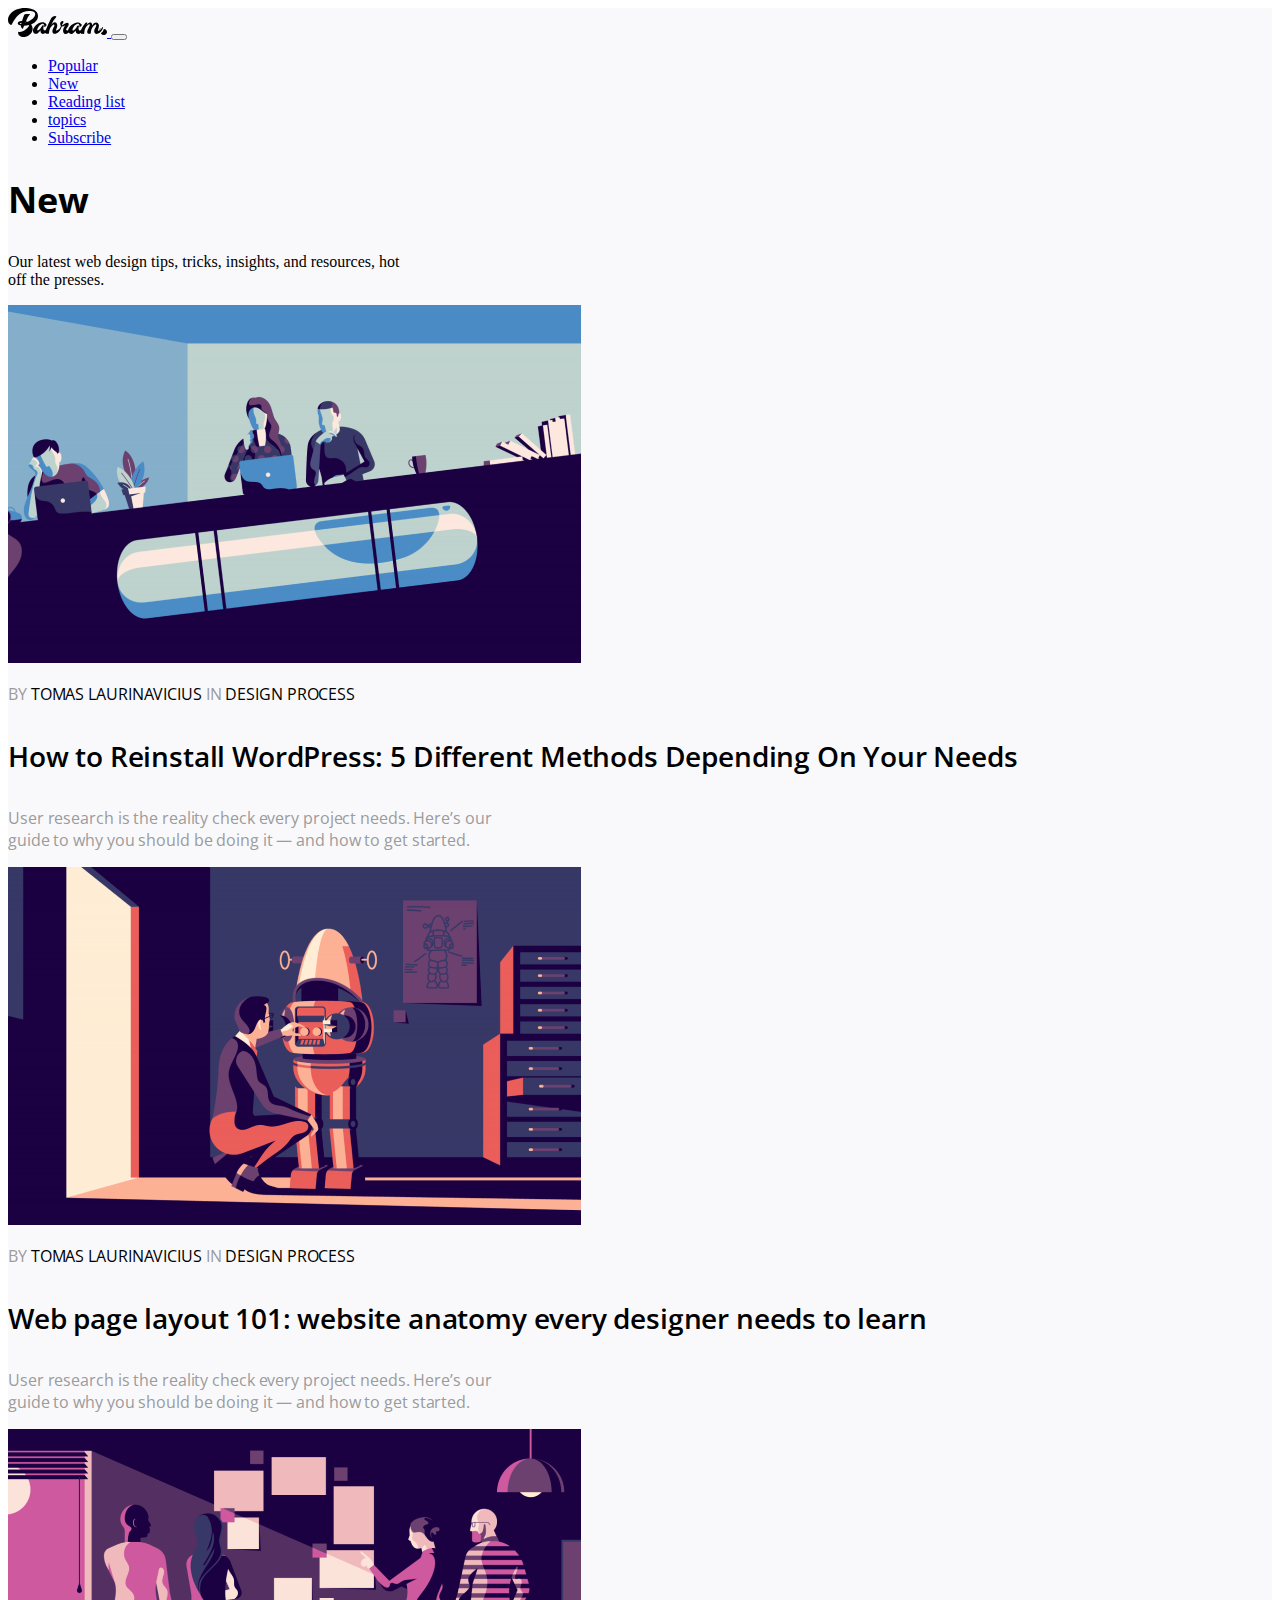
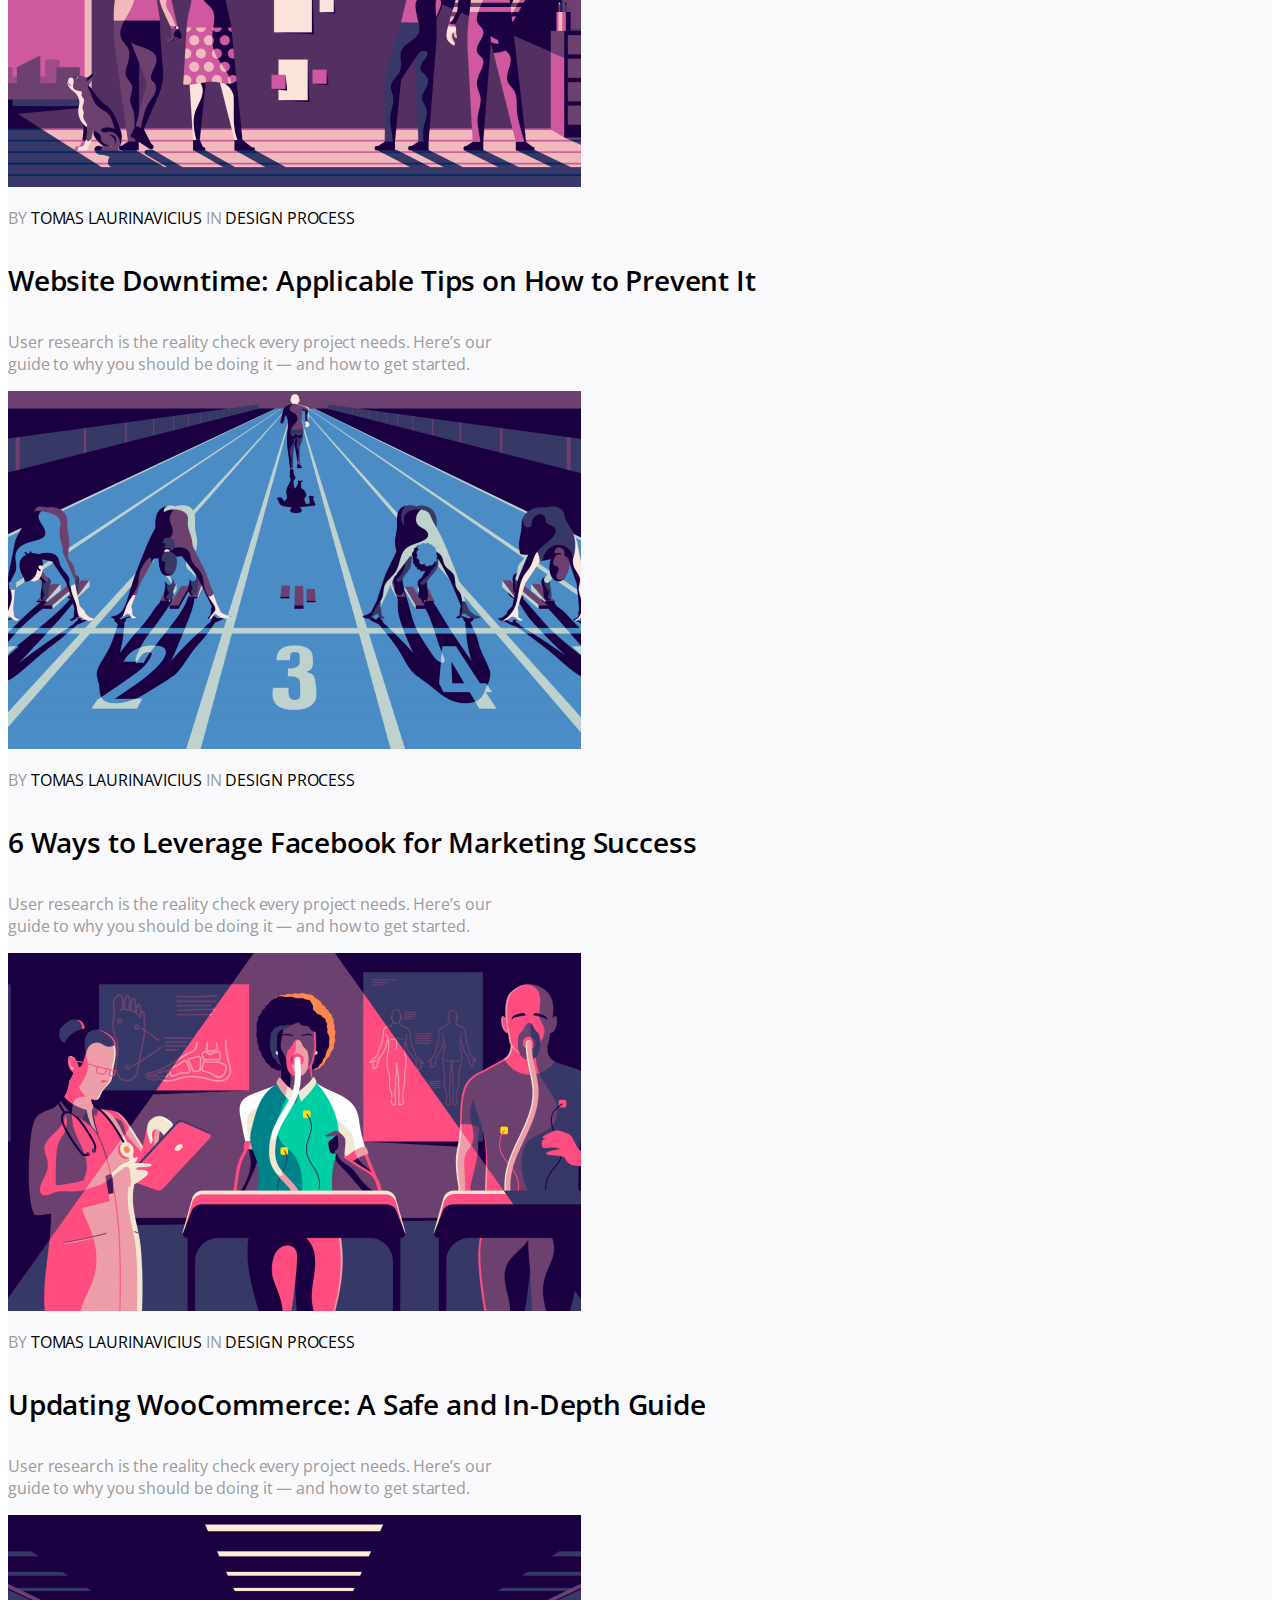
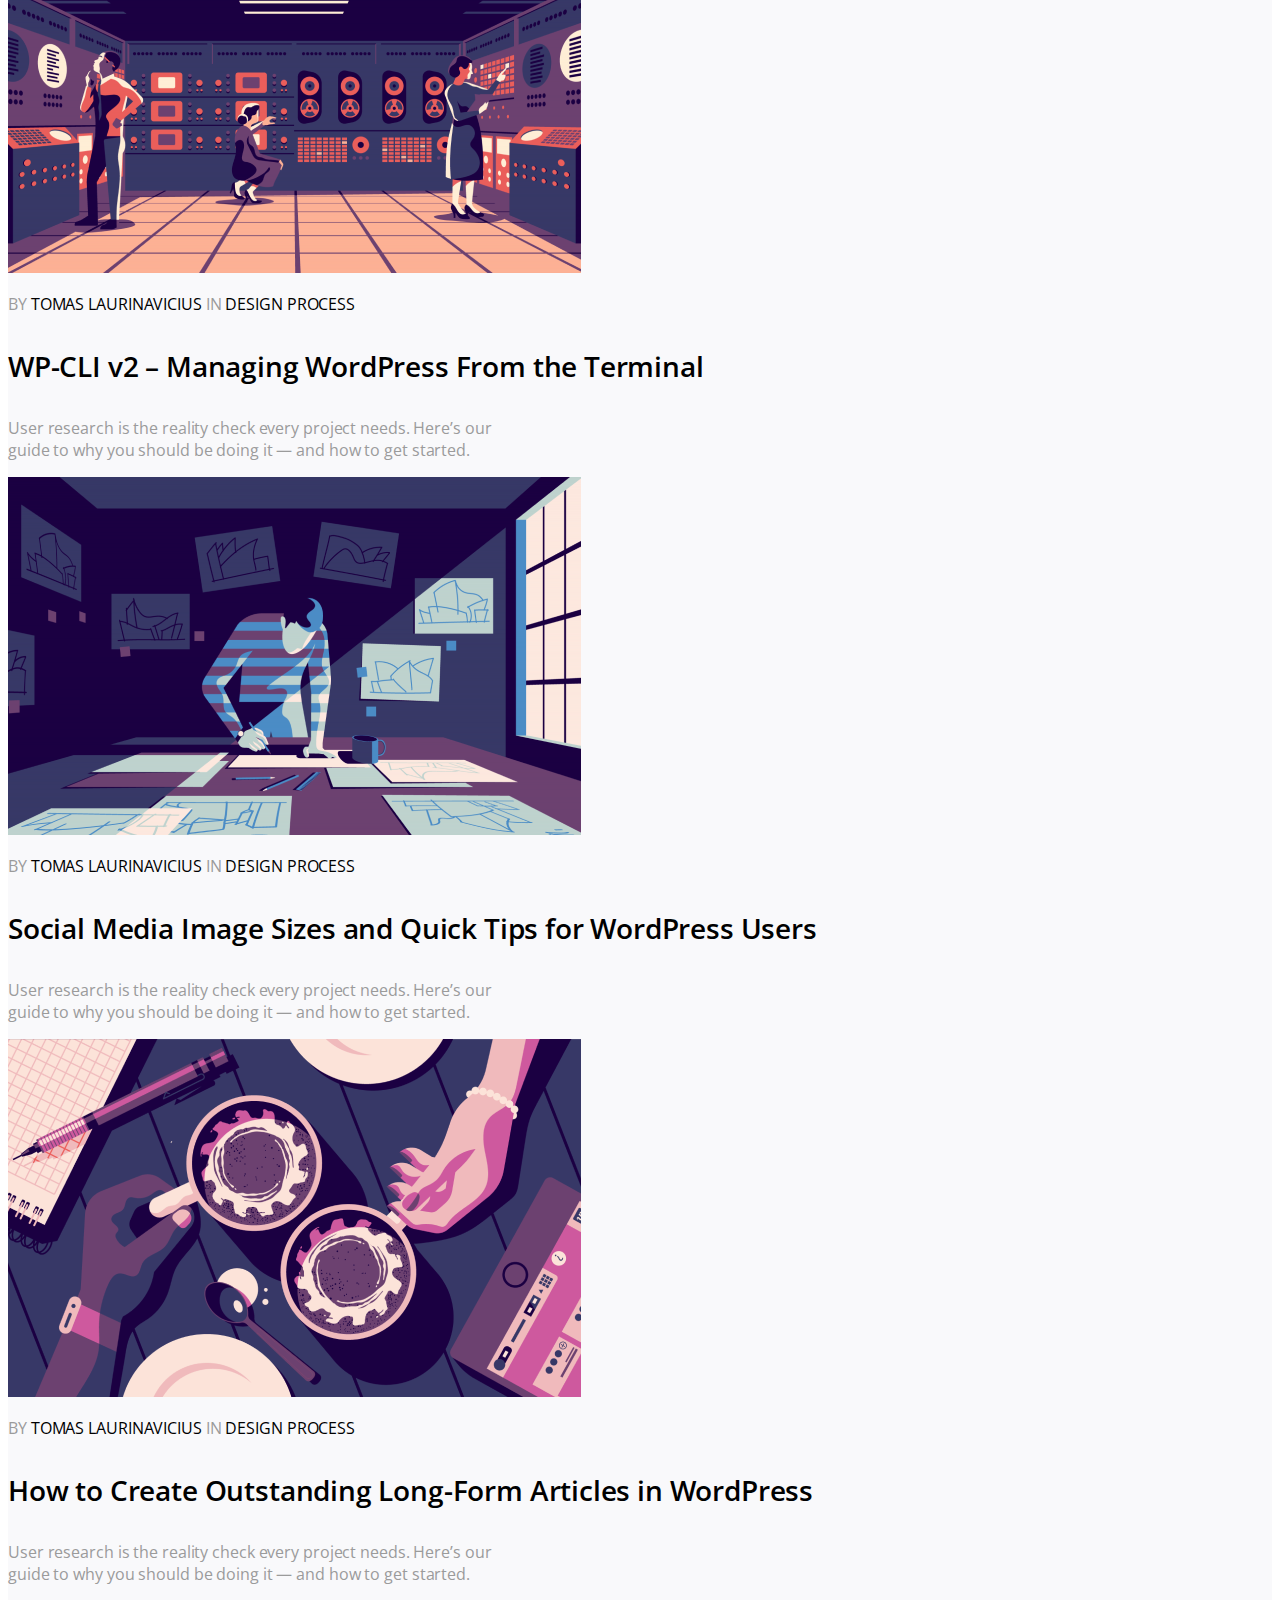
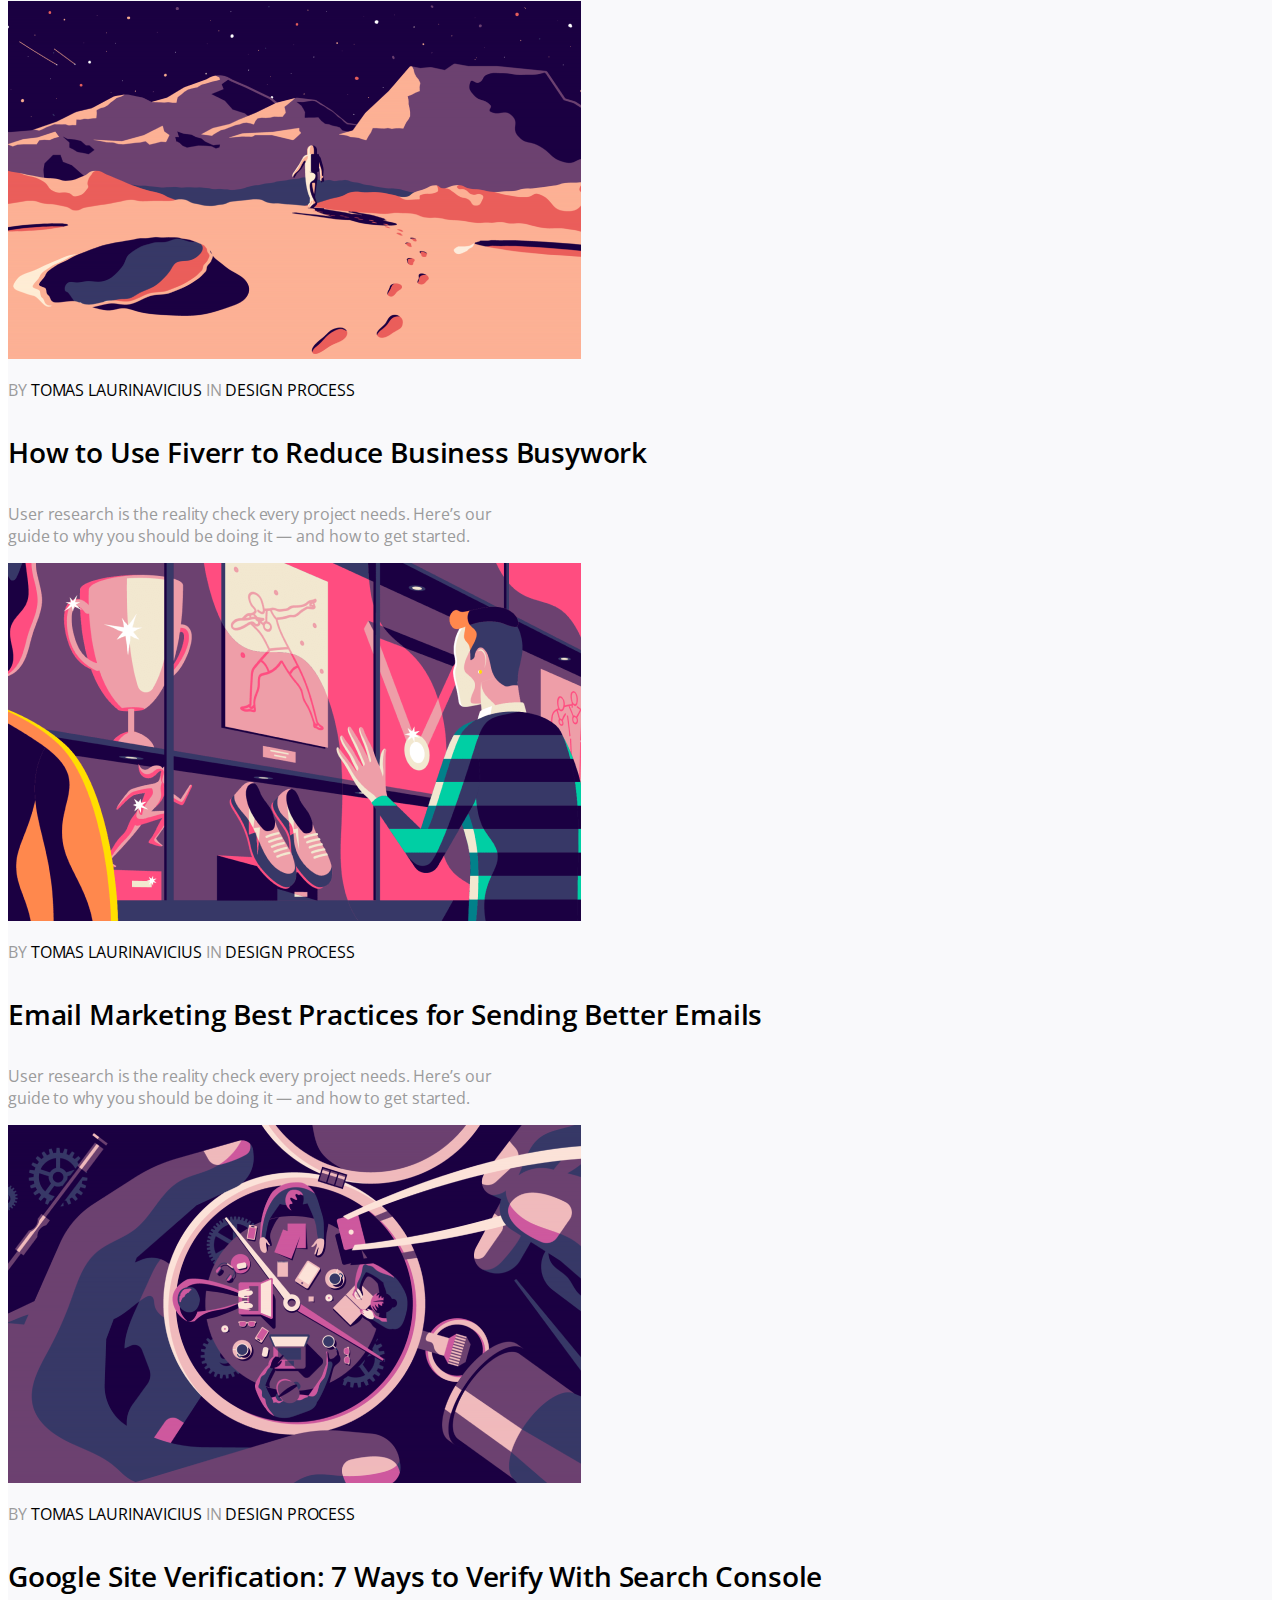
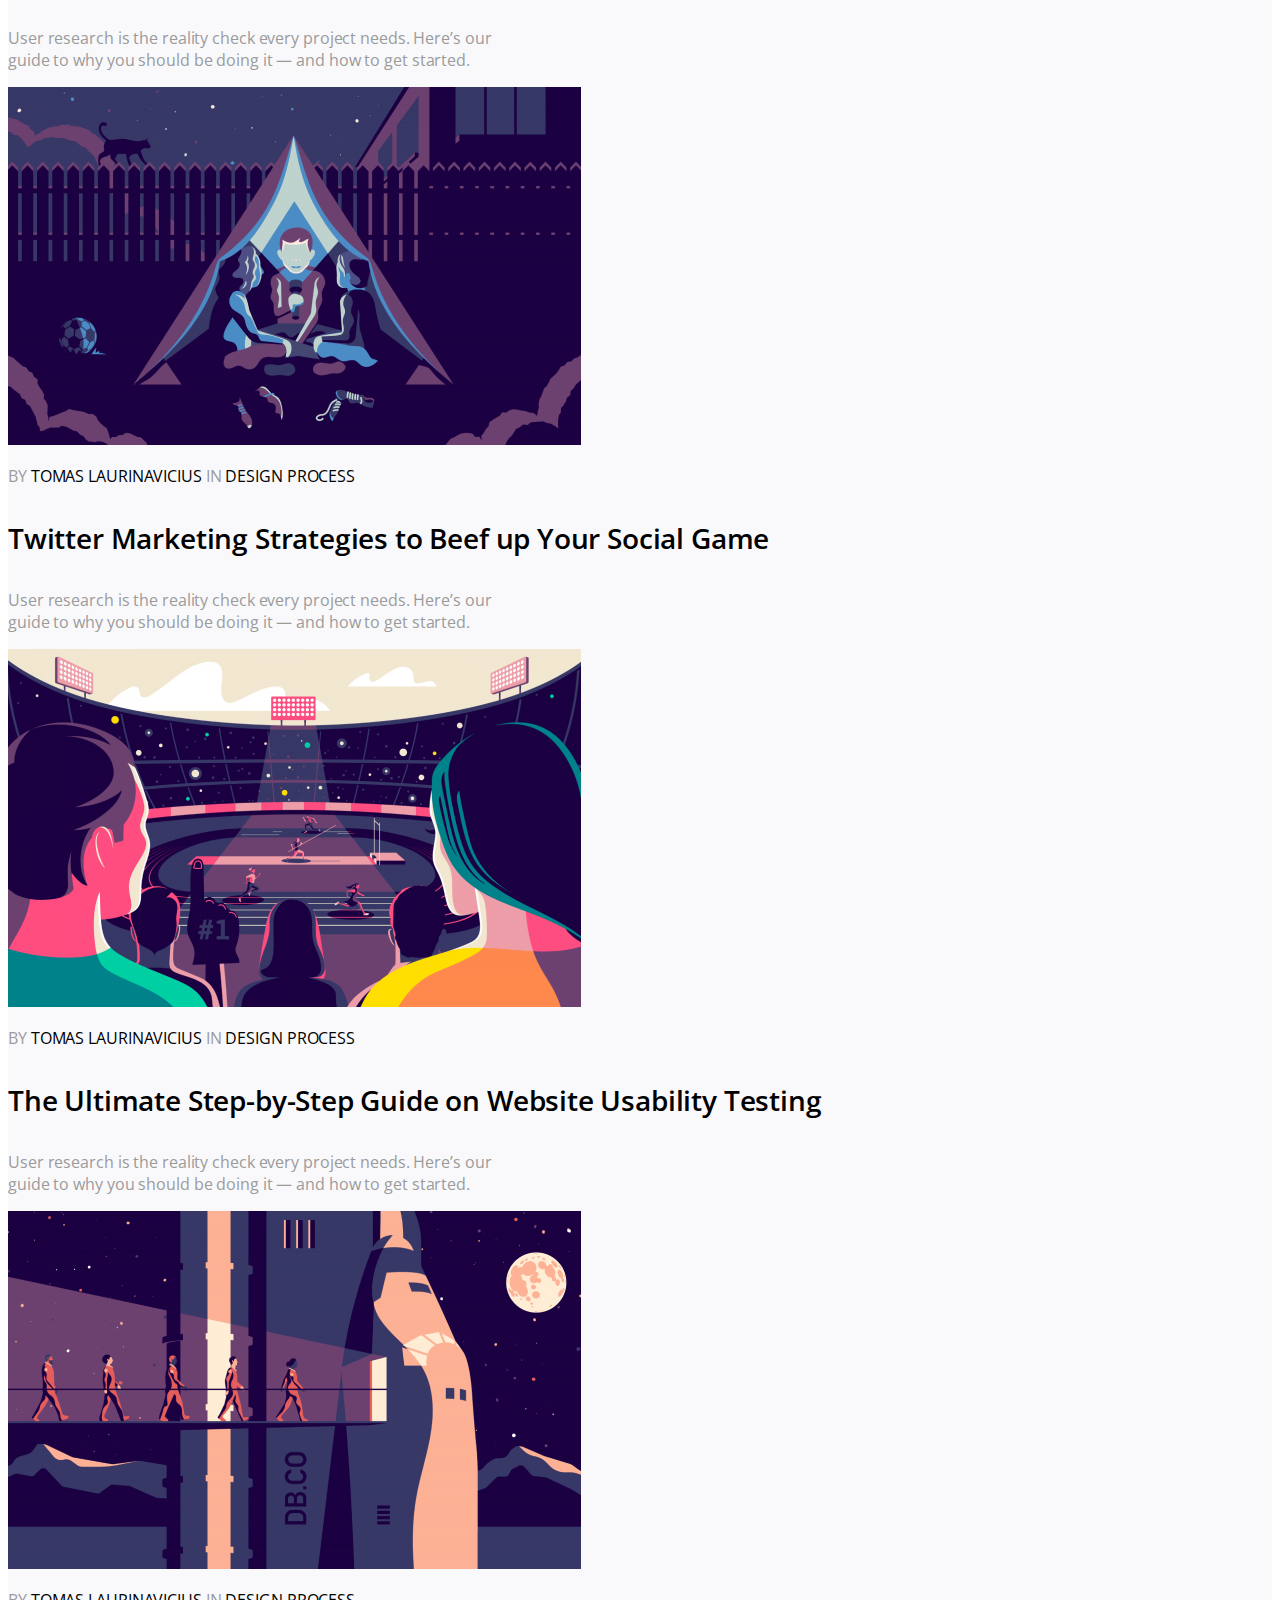
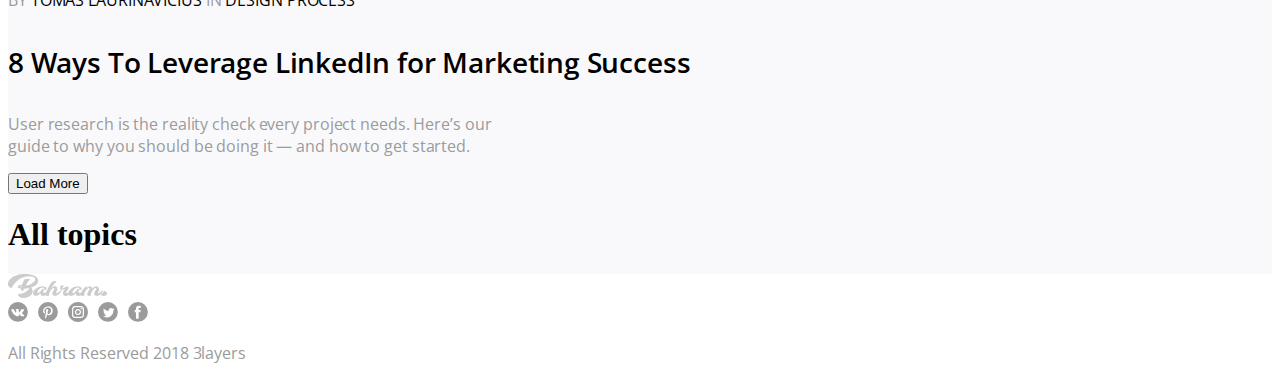
==== news.html @ 3875899f "finishing new.html" ====
<!DOCTYPE html>
<html lang="en">
<head>
    <meta charset='utf-8'>
    <meta http-equiv='X-UA-Compatible' content='IE=edge'>
    <title>Page Title</title>
    <meta name='viewport' content='width=device-width, initial-scale=1'>
    <link rel='stylesheet' type='text/css' media='screen' href='css/style.css'>
    <link href="https://cdn.jsdelivr.net/npm/bootstrap@5.3.2/dist/css/bootstrap.min.css" rel="stylesheet" integrity="sha384-T3c6CoIi6uLrA9TneNEoa7RxnatzjcDSCmG1MXxSR1GAsXEV/Dwwykc2MPK8M2HN" crossorigin="anonymous">
    <link rel="stylesheet" href="https://cdn.jsdelivr.net/npm/bootstrap-icons@1.11.1/font/bootstrap-icons.css"&gt;>
    <script src="https://cdn.jsdelivr.net/npm/@popperjs/core@2.11.8/dist/umd/popper.min.js" integrity="sha384-I7E8VVD/ismYTF4hNIPjVp/Zjvgyol6VFvRkX/vR+Vc4jQkC+hVqc2pM8ODewa9r" crossorigin="anonymous"></script>
    <script src="https://cdn.jsdelivr.net/npm/bootstrap@5.3.2/dist/js/bootstrap.min.js" integrity="sha384-BBtl+eGJRgqQAUMxJ7pMwbEyER4l1g+O15P+16Ep7Q9Q+zqX6gSbd85u4mG4QzX+" crossorigin="anonymous"></script>
    <script src='main.js'></script>
</head>
<body>
    <section class="container-md grisaceo">
        <nav class="navbar navbar-expand-lg navbar-light bg-light">
            <div>
                <a class="navbar-brand" href="index.html">
                    <img src="assets/icons/Group 13.svg" alt="" >
                </a>          
                <button class="navbar-toggler" type="button" data-bs-toggle="collapse" data-bs-target="#navbarSupportedContent" aria-controls="navbarSupportedContent" aria-expanded="false" aria-label="Toggle navigation">
                <span class="navbar-toggler-icon"></span>
                </button>
              </div>
              <div class="collapse navbar-collapse" id="navbarSupportedContent">
                <ul class="navbar-nav me-auto mb-2 mb-lg-0">
                  <li class="nav-item">
                    <a class="nav-link active" aria-current="page" href="#">Popular</a>
                  </li>
                  <li class="nav-item bg-danger rounded-3">
                    <a class="nav-link active" aria-current="page" href="news.html">New</a>
                  </li>
                  <li class="nav-item">
                    <a class="nav-link active" aria-current="page" href="#">Reading list</a>
                  </li>
                  <li class="nav-item">
                    <a class="nav-link active" aria-current="page" href="#">topics</a>
                  </li>
                  <li class="nav-item">
                    <a class="nav-link active" aria-current="page" href="#">Subscribe</a>
                  </li>
                </ul>
              </div>
            </div>
        </nav>
        <section class="row px-4 py-5">
            <h1 class="titulo"> New</h1>
            <p class="lead">Our latest web design tips, tricks, insights, and resources, hot <br>off the presses.</p>
        </section>

        <section class="row px-4 py-5">   

            <div class="col-sm-6">
              <img src="assets/img/designbetter_website_book_assets_illustrations_principlesofproductdesign_lateral-1920x1081.png" alt="">
              <p class="ghost">BY <span class="lead negro">TOMAS LAURINAVICIUS</span>   IN   <span class="lead negro">DESIGN PROCESS</span></p>
              <p class="semistandar negro">How to Reinstall WordPress: 5 Different Methods Depending On Your Needs</p>
              <p class="ghost">User research is the reality check every project needs. Here’s our <br>guide to why you should be doing it — and how to get started.</p>
            </div>
      
            <div class="col-sm-6">
              <img src="assets/img/designbetter_website_book_assets_illustrations_designthinking_test-1920x1081.png" alt="">
              <p class="ghost">BY <span class="lead negro">TOMAS LAURINAVICIUS</span>   IN   <span class="lead negro">DESIGN PROCESS</span></p>
              <p class="semistandar negro">Web page layout 101: website anatomy every designer needs to learn</p>
              <p class="ghost">User research is the reality check every project needs. Here’s our <br>guide to why you should be doing it — and how to get started.</p>
            </div>
          </section>

          <section class="row px-4 py-5">   

            <div class="col-sm-6">
              <img src="assets/img/designbetter_website_book_assets_illustrations_designleadershiphandbook_operationalisingdesign-1920x1080.png" alt="">
              <p class="ghost">BY <span class="lead negro">TOMAS LAURINAVICIUS</span>   IN   <span class="lead negro">DESIGN PROCESS</span></p>
              <p class="semistandar negro">Website Downtime: Applicable Tips on How to Prevent It</p>
              <p class="ghost">User research is the reality check every project needs. Here’s our <br>guide to why you should be doing it — and how to get started.</p>
            </div>
      
            <div class="col-sm-6">
              <img src="assets/img/designbetter_website_book_assets_illustrations_principlesofproductdesign_guessless-1920x1081.png " alt="">
              <p class="ghost">BY <span class="lead negro">TOMAS LAURINAVICIUS</span>   IN   <span class="lead negro">DESIGN PROCESS</span></p>
              <p class="semistandar negro">6 Ways to Leverage Facebook for Marketing Success</p>
              <p class="ghost">User research is the reality check every project needs. Here’s our <br>guide to why you should be doing it — and how to get started.</p>
            </div>
          </section>

          <section class="row px-4 py-5">   

            <div class="col-sm-6">
              <img src="assets/img/chap3_ent_sprint-1920x1080.png" alt="">
              <p class="ghost">BY <span class="lead negro">TOMAS LAURINAVICIUS</span>   IN   <span class="lead negro">DESIGN PROCESS</span></p>
              <p class="semistandar negro">Updating WooCommerce: A Safe and In-Depth Guide</p>
              <p class="ghost">User research is the reality check every project needs. Here’s our <br>guide to why you should be doing it — and how to get started.</p>
            </div>
      
            <div class="col-sm-6">
              <img src="assets/img/designbetter_website_book_assets_illustrations_designthinking_prototype-1920x1081.png" alt="">
              <p class="ghost">BY <span class="lead negro">TOMAS LAURINAVICIUS</span>   IN   <span class="lead negro">DESIGN PROCESS</span></p>
              <p class="semistandar negro">WP-CLI v2 – Managing WordPress From the Terminal</p>
              <p class="ghost">User research is the reality check every project needs. Here’s our <br>guide to why you should be doing it — and how to get started.</p>
            </div>
          </section>

          <section class="row px-4 py-5">   

            <div class="col-sm-6">
              <img src="assets/img/designbetter_website_book_assets_illustrations_principlesofproductdesign_pencilsbeforepixels-1920x1081.png" alt="">
              <p class="ghost">BY <span class="lead negro">TOMAS LAURINAVICIUS</span>   IN   <span class="lead negro">DESIGN PROCESS</span></p>
              <p class="semistandar negro">Social Media Image Sizes and Quick Tips for WordPress Users</p>
              <p class="ghost">User research is the reality check every project needs. Here’s our <br>guide to why you should be doing it — and how to get started.</p>
            </div>
      
            <div class="col-sm-6">
              <img src="assets/img/cafe.png" alt="">
              <p class="ghost">BY <span class="lead negro">TOMAS LAURINAVICIUS</span>   IN   <span class="lead negro">DESIGN PROCESS</span></p>
              <p class="semistandar negro">How to Create Outstanding Long-Form Articles in WordPress</p>
              <p class="ghost">User research is the reality check every project needs. Here’s our <br>guide to why you should be doing it — and how to get started.</p>
            </div>
          </section>

          <section class="row px-4 py-5">   

            <div class="col-sm-6">
              <img src="assets/img/mars.png" alt="">
              <p class="ghost">BY <span class="lead negro">TOMAS LAURINAVICIUS</span>   IN   <span class="lead negro">DESIGN PROCESS</span></p>
              <p class="semistandar negro">How to Use Fiverr to Reduce Business Busywork</p>
              <p class="ghost">User research is the reality check every project needs. Here’s our <br>guide to why you should be doing it — and how to get started.</p>
            </div>
      
            <div class="col-sm-6">
              <img src="assets/img/Chapter7DesignSprintsFinal-compressor.png" alt="">
              <p class="ghost">BY <span class="lead negro">TOMAS LAURINAVICIUS</span>   IN   <span class="lead negro">DESIGN PROCESS</span></p>
              <p class="semistandar negro">Email Marketing Best Practices for Sending Better Emails</p>
              <p class="ghost">User research is the reality check every project needs. Here’s our <br>guide to why you should be doing it — and how to get started.</p>
            </div>
          </section>

          <section class="row px-4 py-5">   

            <div class="col-sm-6">
              <img src="assets/img/core.png" alt="">
              <p class="ghost">BY <span class="lead negro">TOMAS LAURINAVICIUS</span>   IN   <span class="lead negro">DESIGN PROCESS</span></p>
              <p class="semistandar negro">Google Site Verification: 7 Ways to Verify With Search Console</p>
              <p class="ghost">User research is the reality check every project needs. Here’s our <br>guide to why you should be doing it — and how to get started.</p>
            </div>
      
            <div class="col-sm-6">
              <img src="assets/img/campana.png" alt="">
              <p class="ghost">BY <span class="lead negro">TOMAS LAURINAVICIUS</span>   IN   <span class="lead negro">DESIGN PROCESS</span></p>
              <p class="semistandar negro">Twitter Marketing Strategies to Beef up Your Social Game</p>
              <p class="ghost">User research is the reality check every project needs. Here’s our <br>guide to why you should be doing it — and how to get started.</p>
            </div>
          </section>

          <section class="row px-4 py-5">   

            <div class="col-sm-6">
              <img src="assets/img/chap1_ent_sprint-1920x1080 (1).png" alt="">
              <p class="ghost">BY <span class="lead negro">TOMAS LAURINAVICIUS</span>   IN   <span class="lead negro">DESIGN PROCESS</span></p>
              <p class="semistandar negro">The Ultimate Step-by-Step Guide on Website Usability Testing</p>
              <p class="ghost">User research is the reality check every project needs. Here’s our <br>guide to why you should be doing it — and how to get started.</p>
            </div>
      
            <div class="col-sm-6">
              <img src="assets/img/prision.png" alt="">
              <p class="ghost">BY <span class="lead negro">TOMAS LAURINAVICIUS</span>   IN   <span class="lead negro">DESIGN PROCESS</span></p>
              <p class="semistandar negro">8 Ways To Leverage LinkedIn for Marketing Success</p>
              <p class="ghost">User research is the reality check every project needs. Here’s our <br>guide to why you should be doing it — and how to get started.</p>
            </div>
            </section>

          <section>
            <button type="button" class="btn btn-outline-danger rounded-5 position-relative top-50 start-50 translate-middle">Load More</button>
          </section>

          <section>
            <h1>All topics</h1>
          </section>
        
            <footer class="row px-4 py-5 blanco-b">

                <div class="col-sm-4 ">
                <img src="assets/icons/Group 13 (1).png" alt="">
                </div>
        
                <div class="col-sm-4">
                <img src="assets/icons/Social Media.svg" alt="">
                </div>
        
                <div class="col-sm-4">
                <p class="ghost">All Rights Reserved 2018 3layers</p>
                </div>
      
            </footer>
        </section>
    </section>
</body>
</html>
---- css/style.css ----
@import url('https://fonts.googleapis.com/css2?family=Open+Sans&display=swap');

.ghost {
    color: #9B9B9B;
    font-family: 'Open Sans', sans-serif;
    font-size: 16px;
    font-style: normal;
    font-weight: 400;
    letter-spacing: -0.1px;
}

.red {
    color: #FF5480;
}

.grisaceo {
    background: #F9F9FB;
}

.blanco {
    color: #FFF;
}

.blanco-b {
    background-color: #FFF;
}

.negro {
    color: #000;
}

.backgroundOne {
    background: url(../assets/img/Pic.png);
    background-repeat: no-repeat;
    background-size: cover;
    background-position: center;
    width: 860px;
    height: 484px;
}

.backgroundTwo {
    background: url(../assets/img/carta.png);
    background-repeat: no-repeat;
    background-size: cover;
    background-position: center;
    border-radius: 7px;
    width: 639px;
    height: 359px;
}

.backgroundThree {
    background: url(../assets/img/Rectangle\ 3\ Copy\ 37.png);
    background-repeat: no-repeat;
    background-size: cover;
    background-position: center;
    border-radius: 8px;
    background: #FFF;
    box-shadow: 0px 0px 8px 0px rgba(0, 0, 0, 0.08);
    width: 276px;
    height: 169px;
}

.backgroundThree-2 {
    background: url(../assets/img/Rectangle\ 3\ Copy\ 37.png);
    background-repeat: no-repeat;
    background-size: cover;
    background-position: center;
    border-radius: 8px;
    background: #FFF;
    box-shadow: 0px 0px 8px 0px rgba(0, 0, 0, 0.08);
    width: 1168px;
    height: 358px;
}

.backgroundFour {
    background: url(../assets/img/chap4_ent_sprint-1920x1080.png);
    background-repeat: no-repeat;
    background-size: cover;
    background-position: center;
    border-radius: 7px;
    width: 638px;
    height: 359px;
}

.backgroundFive {
    background: url(../assets/img/Card\ \(1\).png);
    background-repeat: no-repeat;
    background-size: cover;
    background-position: center;
    border-radius: 7px;
    width: 638px;
    height: 359px;
}

.standar {
    font-family: 'Open Sans', sans-serif;
    font-size: 16px;
    font-style: normal;
    font-weight: 400;
    letter-spacing: -0.1px;
}

.semistandar {
    font-family: 'Open Sans', sans-serif;
    font-size: 28px;
    font-style: normal;
    font-weight: 600;
    line-height: 46px; 
    letter-spacing: -0.175px;
}

.titulo {
    color: #000;
    font-family: 'Open Sans', sans-serif;
    font-size: 36px;
    font-style: normal;
    font-weight: 700;
    line-height: 58px;
    letter-spacing: -0.225px;
}

.semititulo {
    font-family: 'Open Sans', sans-serif;
    font-size: 24px;
    font-style: normal;
    font-weight: 600;
    line-height: 58px; 
    letter-spacing: -0.15px;
}

.mt-12 {
    margin-top: -12px;
}
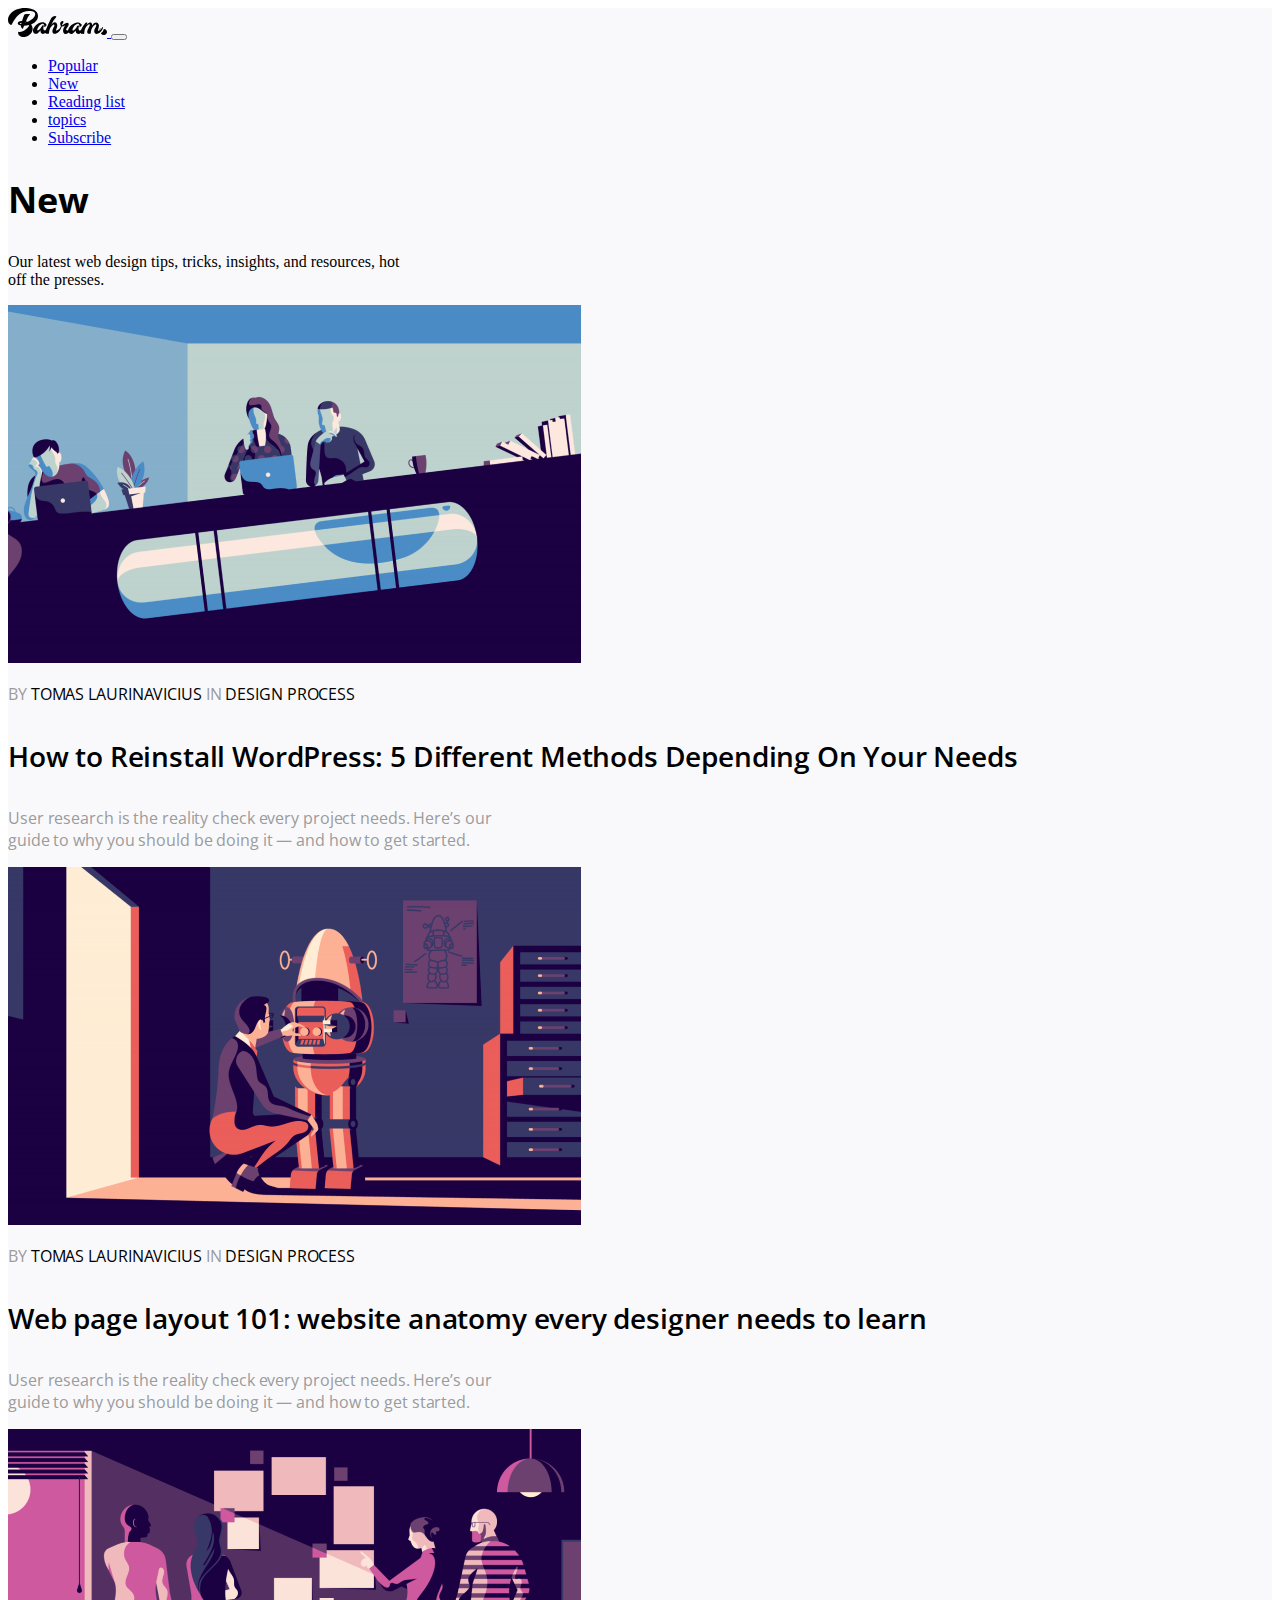
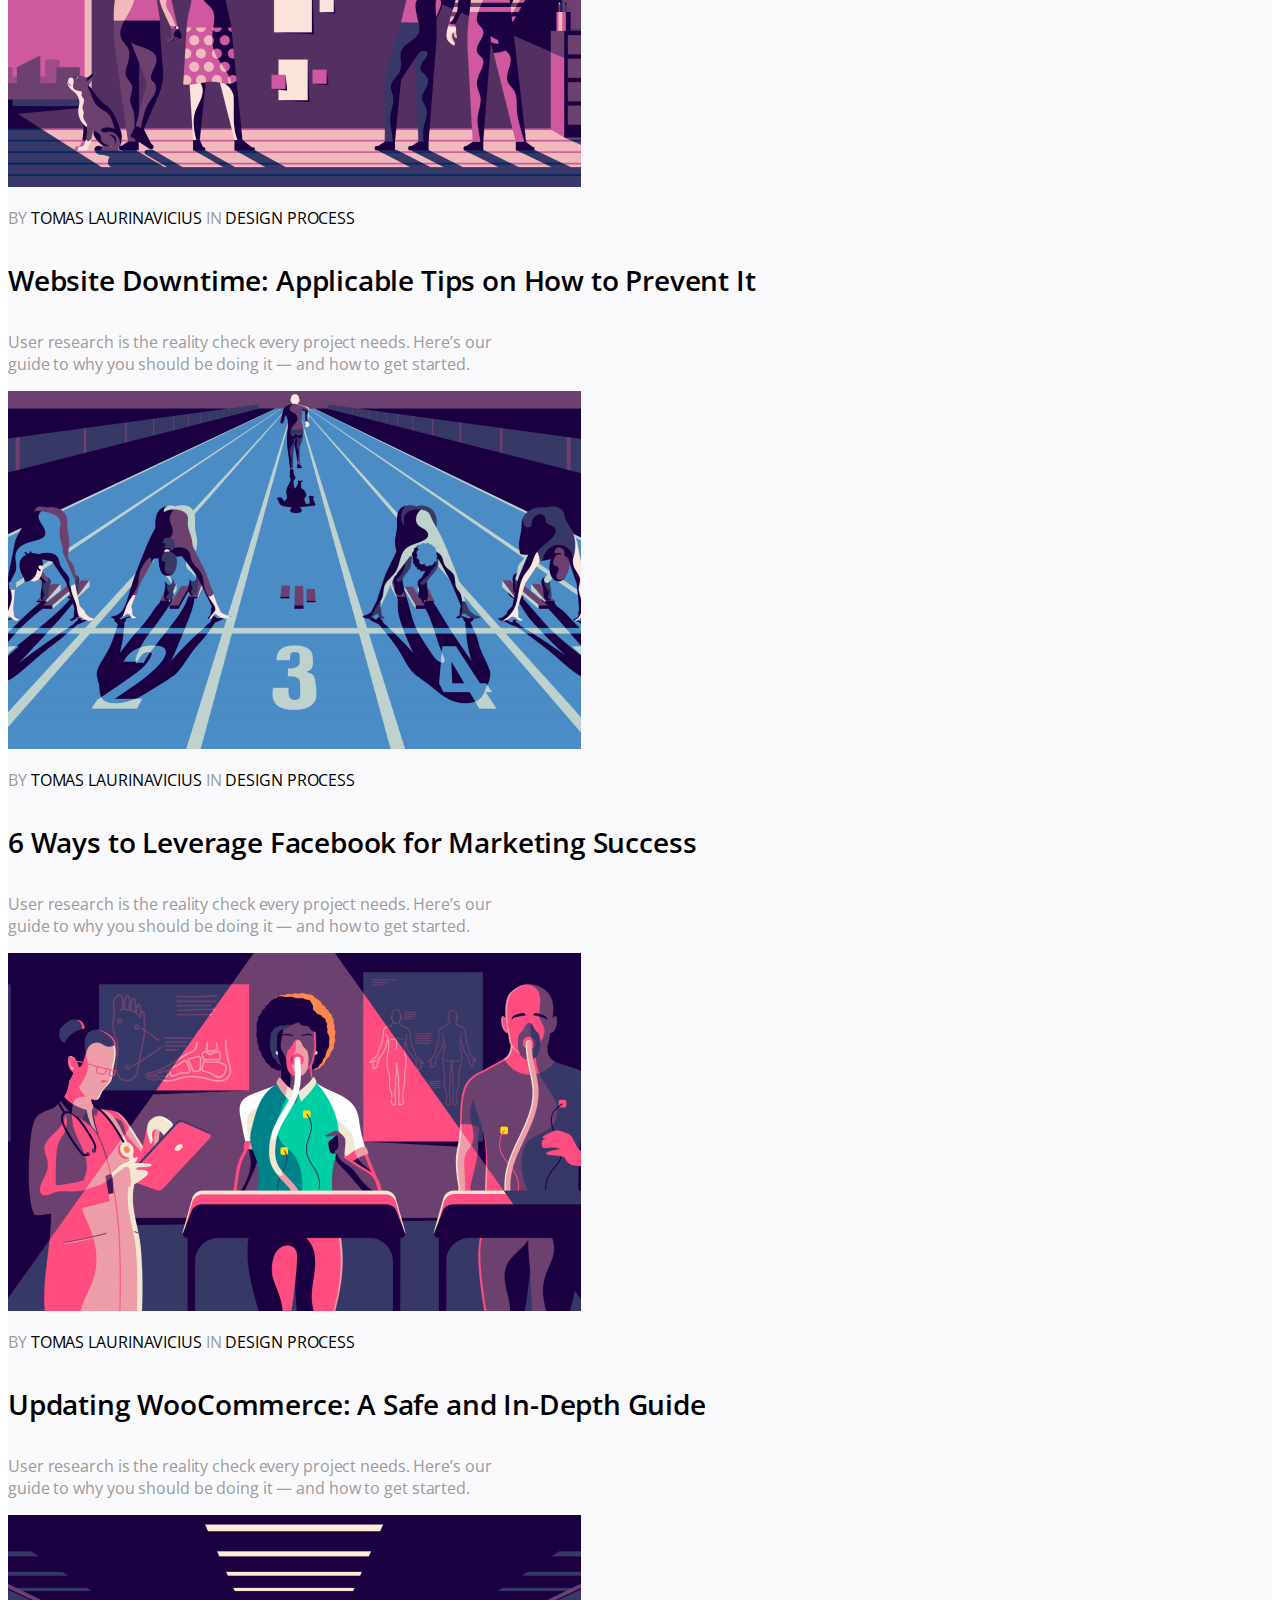
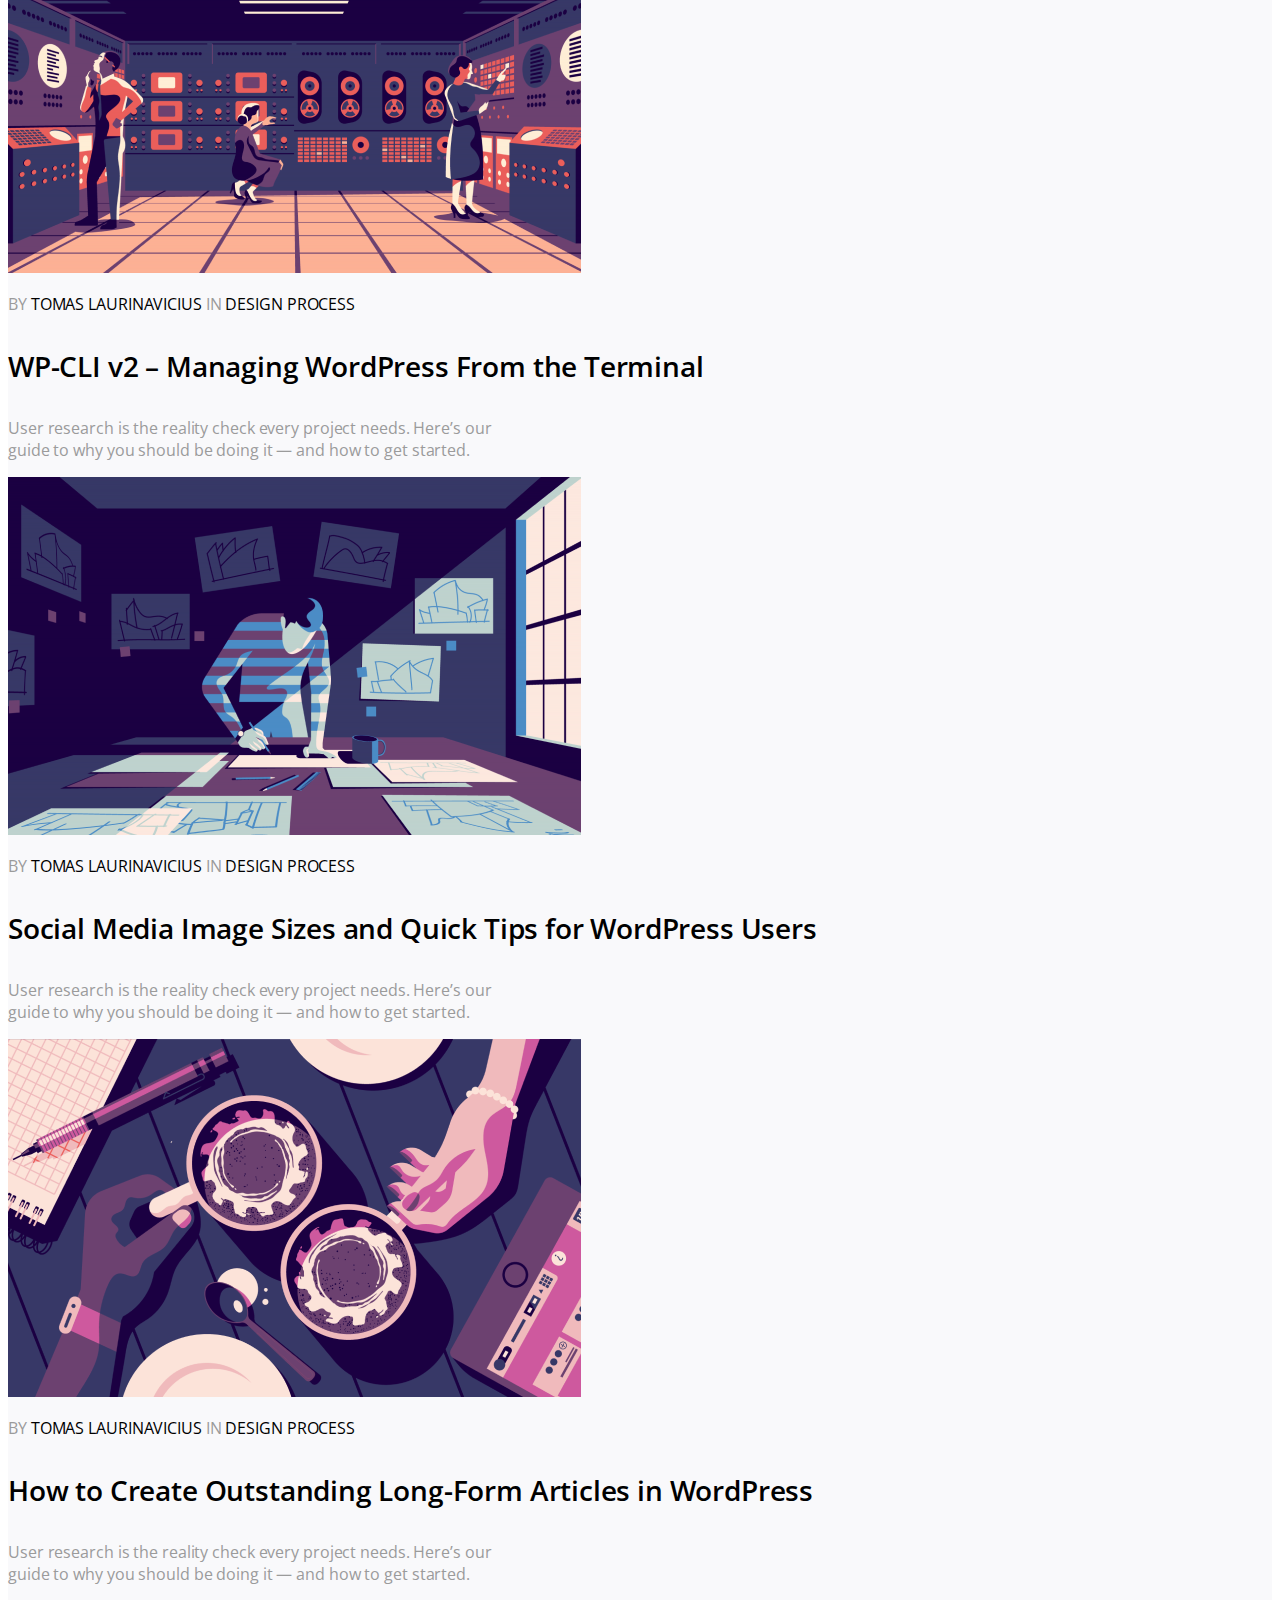
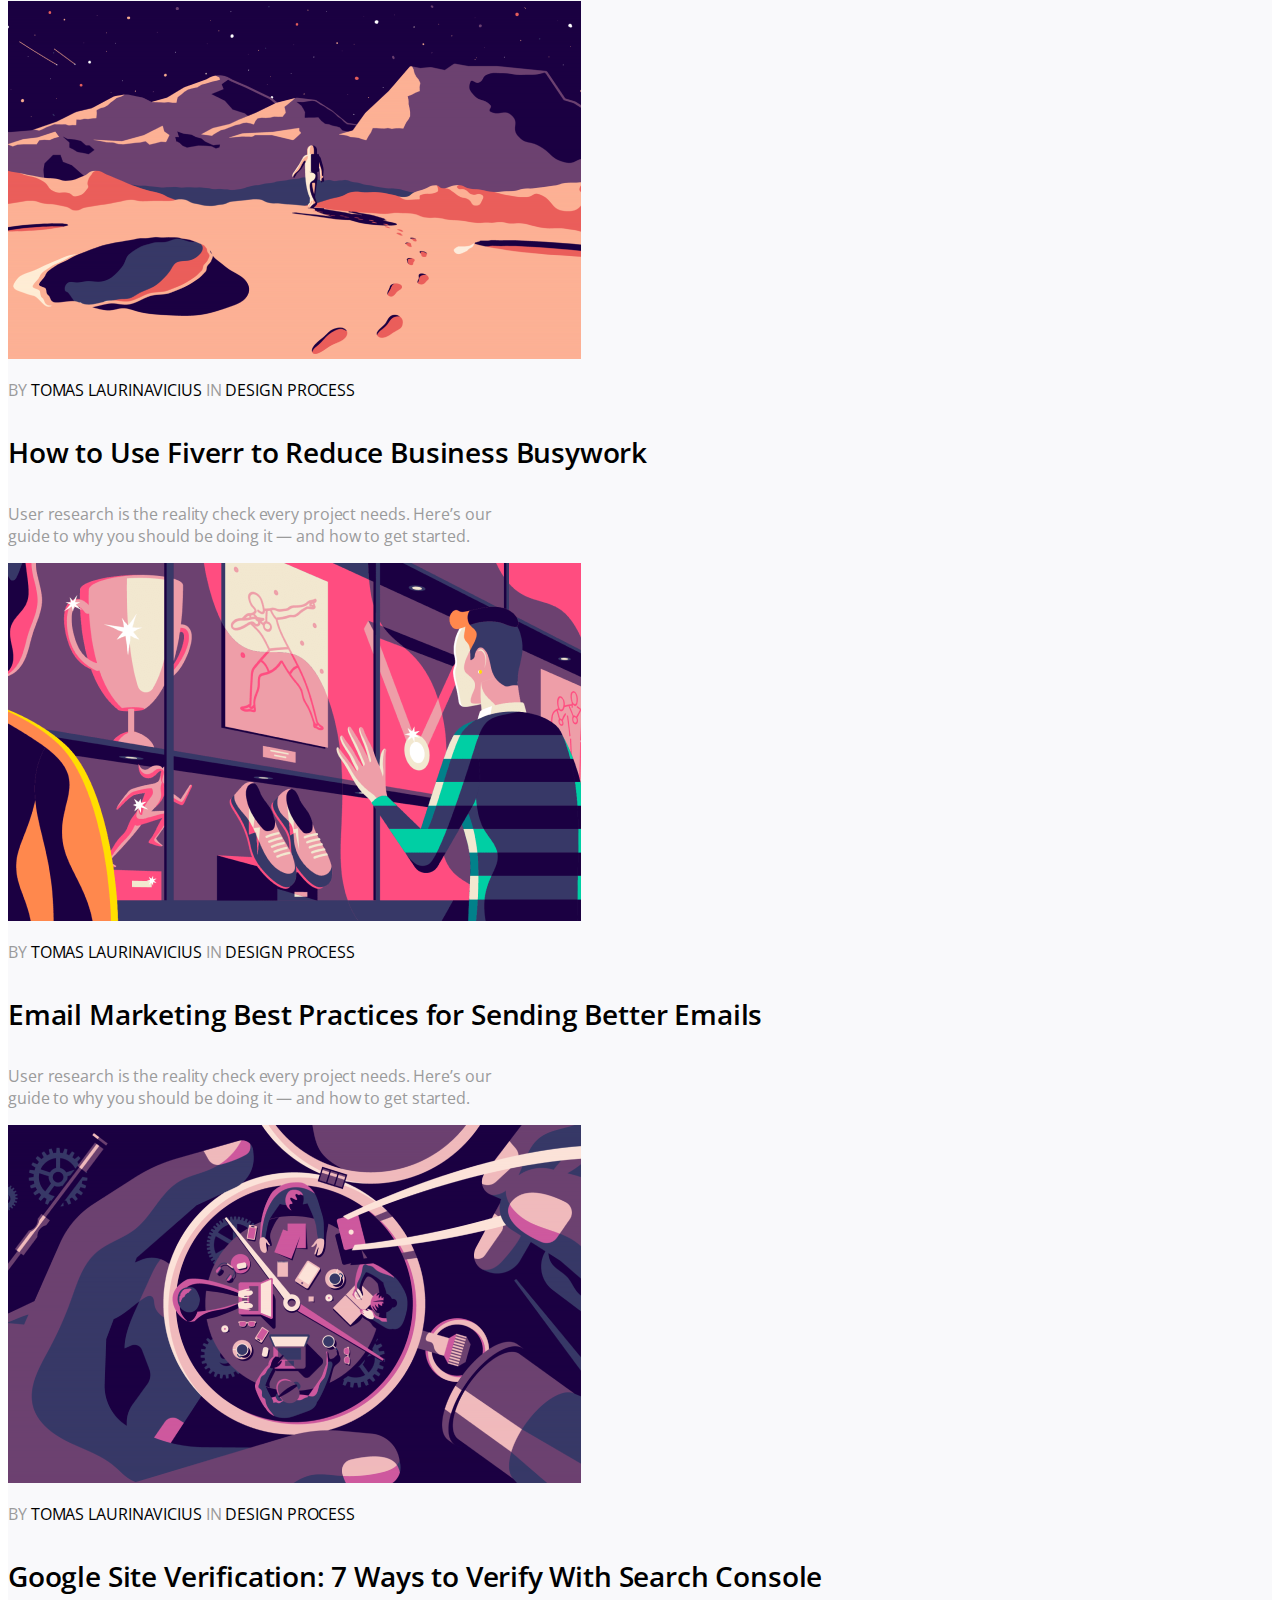
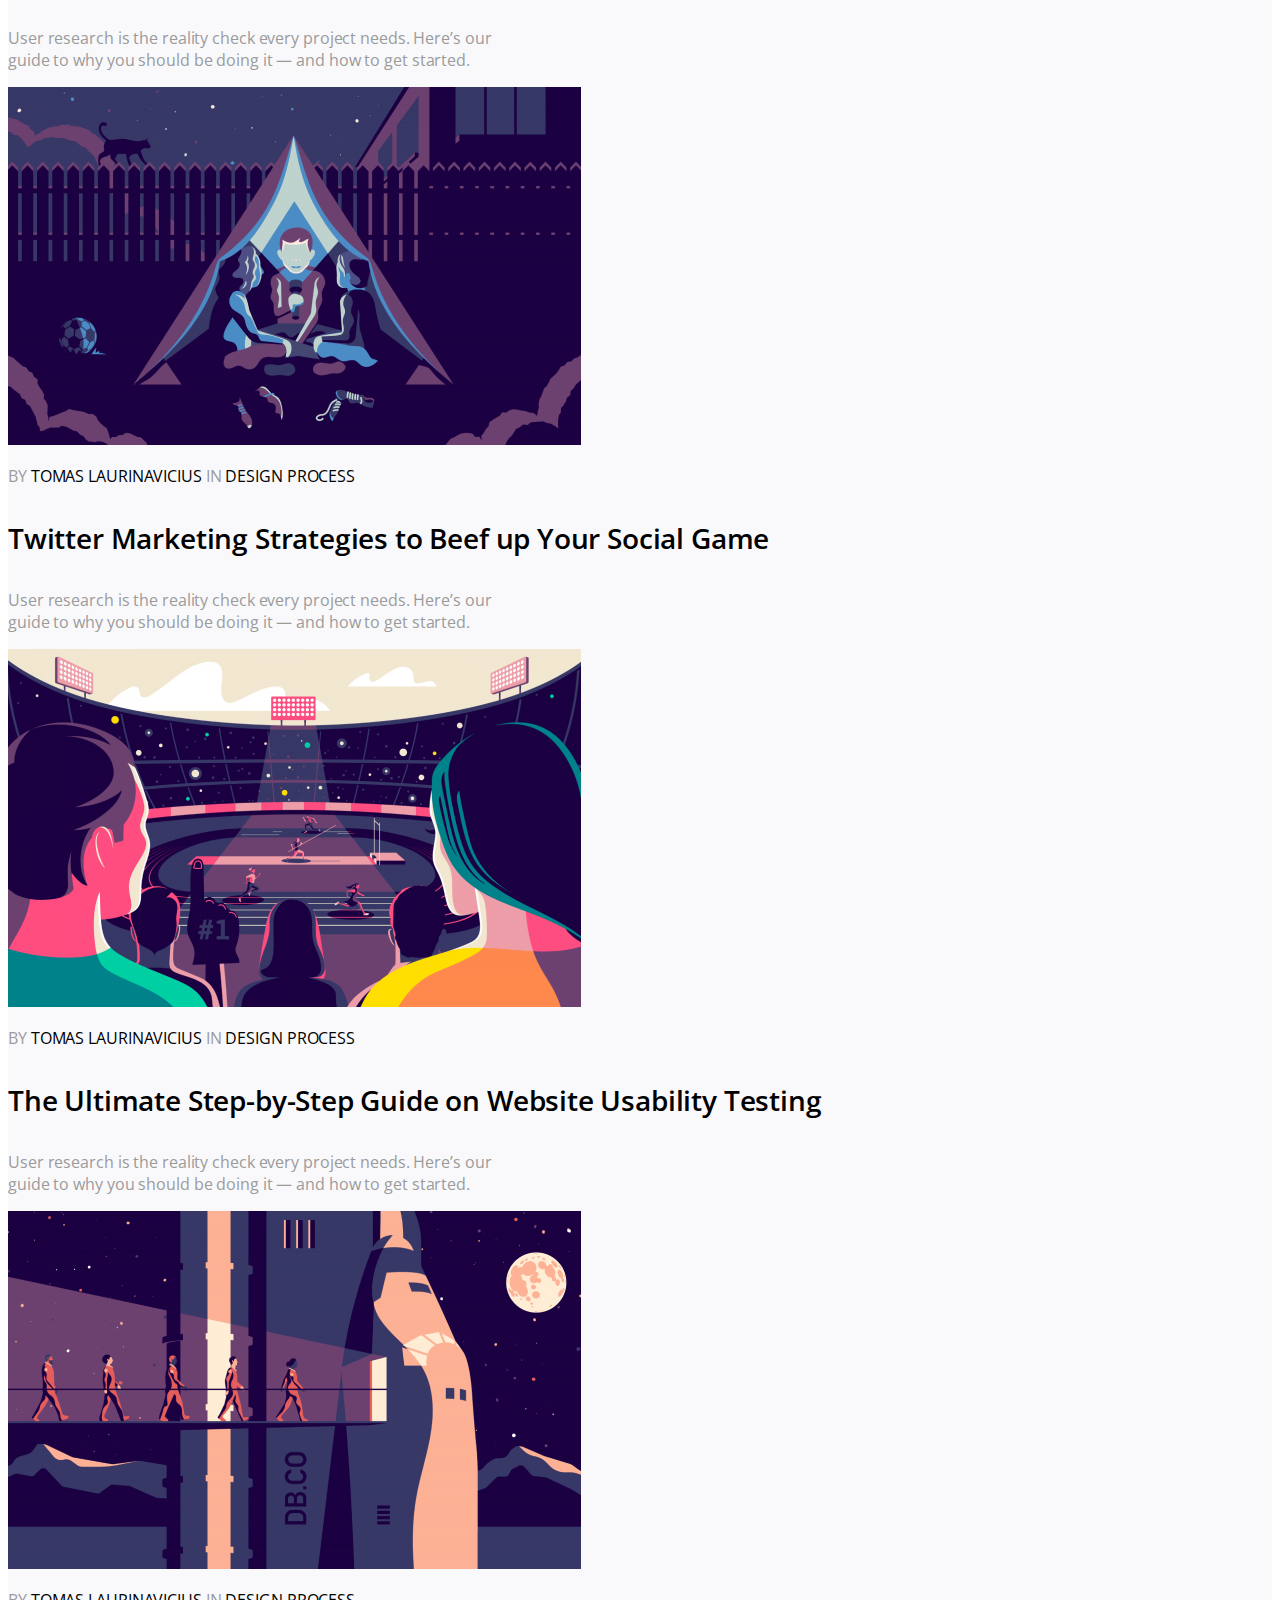
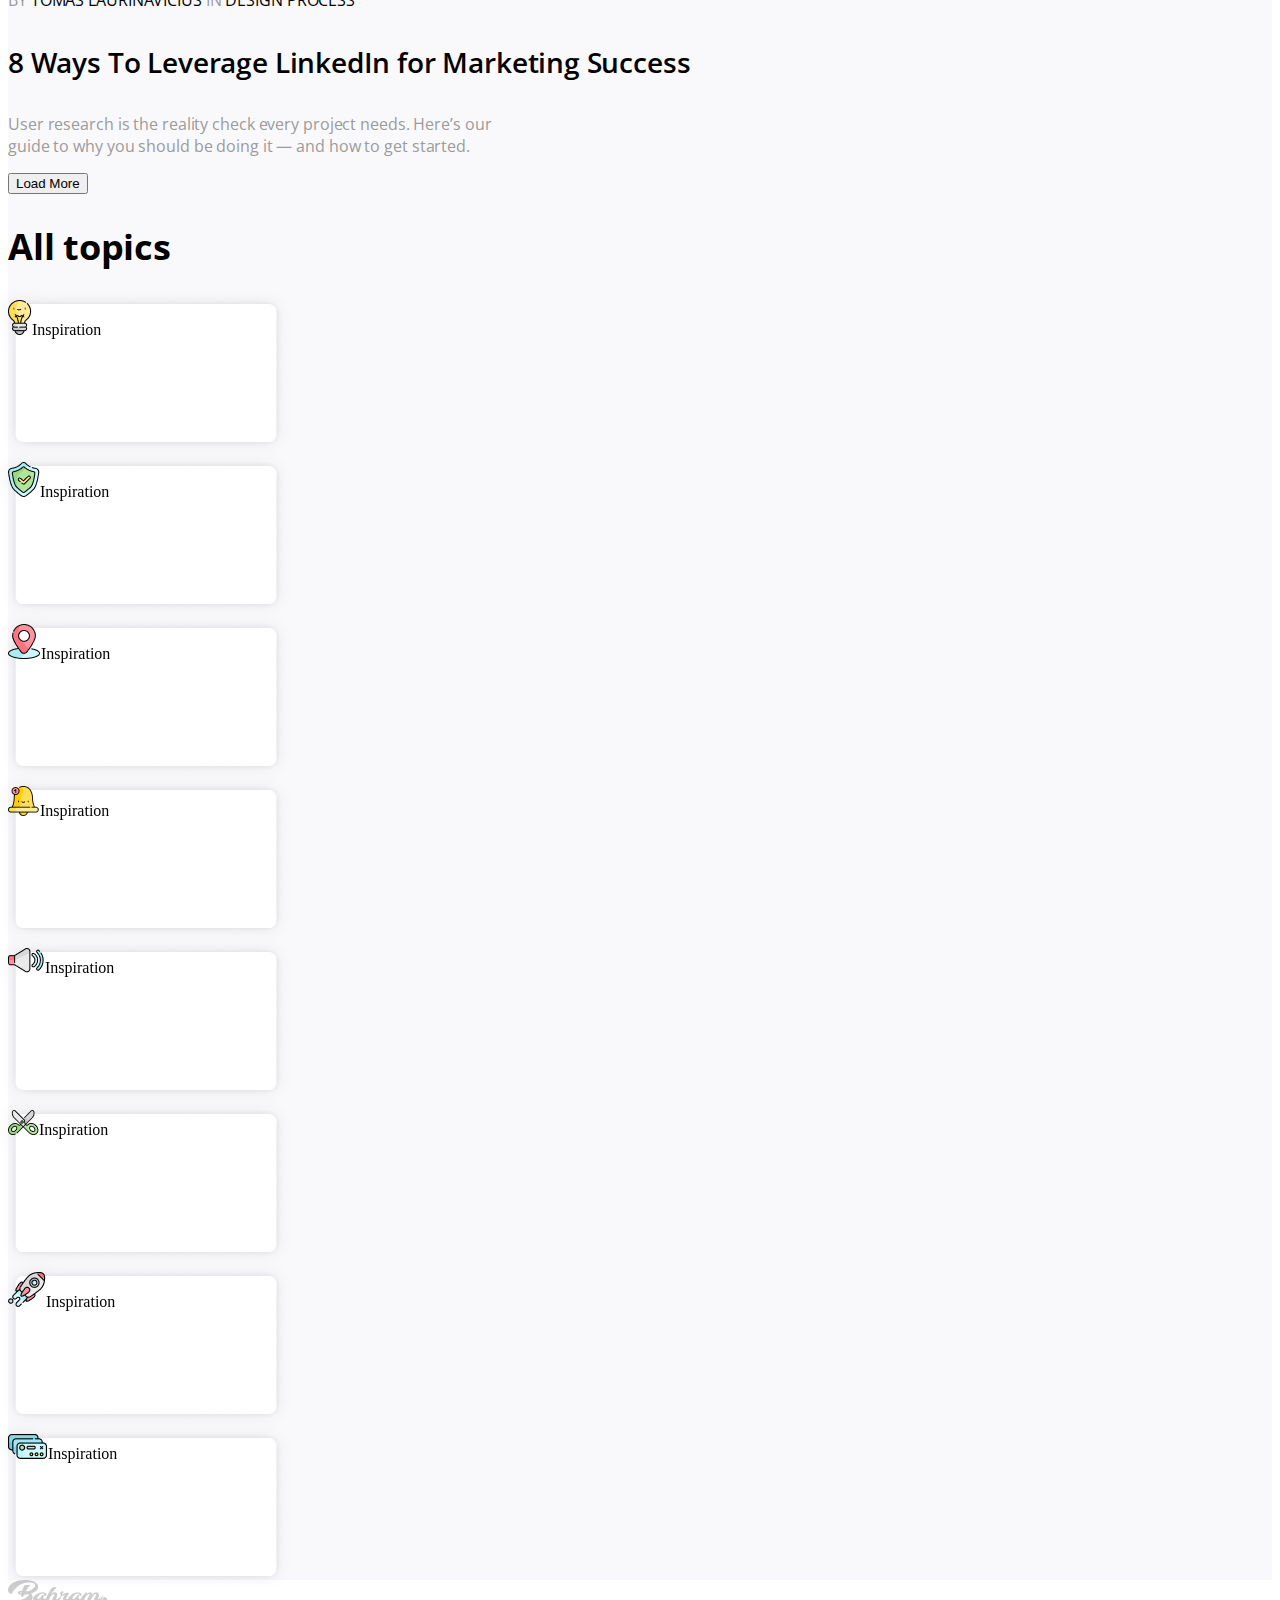
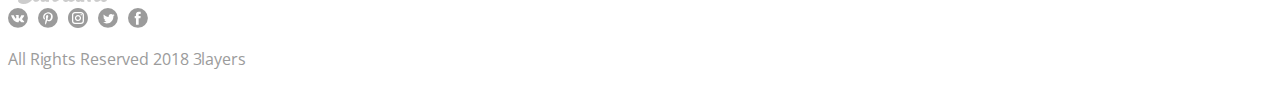
==== commit 16bb93c4: "finishing news.html" ====
--- a/news.html
+++ b/news.html
@@ -172,8 +172,60 @@
             <button type="button" class="btn btn-outline-danger rounded-5 position-relative top-50 start-50 translate-middle">Load More</button>
           </section>
 
-          <section>
-            <h1>All topics</h1>
+          <section class="row px-4 py-5">
+            <h1 class="titulo">All topics</h1>
+
+            <div class="col-sm-3">
+                <div class="backgroundSix">
+                    <div class="pt-5">
+                        <p class="lead negro text-center"> <img src="assets/icons/Icon.png" alt="" class="me-4">Inspiration</p>
+                    </div>
+                </div>
+                <div class="backgroundSix mt-3">
+                    <div class="pt-5">
+                        <p class="lead negro text-center"> <img src="assets/icons/Icon (2).png" alt="" class="me-4">Inspiration</p>
+                    </div>
+                </div>
+            </div>
+
+            <div class="col-sm-3">
+                <div class="backgroundSix">
+                    <div class="pt-5">
+                        <p class="lead negro text-center"> <img src="assets/icons/Icon (1).png" alt="" class="me-4">Inspiration</p>
+                    </div>
+                </div>
+                <div class="backgroundSix mt-3">
+                    <div class="pt-5">
+                        <p class="lead negro text-center"> <img src="assets/icons/Icon (3).png" alt="" class="me-4">Inspiration</p>
+                    </div>
+                </div>
+            </div>
+
+            <div class="col-sm-3">
+                <div class="backgroundSix">
+                    <div class="pt-5">
+                        <p class="lead negro text-center"> <img src="assets/icons/Icon (4).png" alt="" class="me-4">Inspiration</p>
+                    </div>
+                </div>
+                <div class="backgroundSix mt-3">
+                    <div class="pt-5">
+                        <p class="lead negro text-center"> <img src="assets/icons/Icon (5).png" alt="" class="me-4">Inspiration</p>
+                    </div>
+                </div>
+            </div>
+
+            <div class="col-sm-3">
+                <div class="backgroundSix">
+                    <div class="pt-5">
+                        <p class="lead negro text-center"> <img src="assets/icons/Icon (6).png" alt="" class="me-4">Inspiration</p>
+                    </div>
+                </div>
+                <div class="backgroundSix mt-3">
+                    <div class="pt-5">
+                        <p class="lead negro text-center"> <img src="assets/icons/Icon (7).png" alt="" class="me-4">Inspiration</p>
+                    </div>
+                </div>
+            </div>
           </section>
         
             <footer class="row px-4 py-5 blanco-b">
--- a/css/style.css
+++ b/css/style.css
@@ -92,6 +92,18 @@
     height: 359px;
 }
 
+.backgroundSix {
+    background: url(../assets/img/Rectangle\ 3\ Copy\ 37\ \(1\).png);
+    background-repeat: no-repeat;
+    background-size: cover;
+    background-position: center;
+    border-radius: 7px;
+    width: 276px;
+    height: 146px;
+    fill: #FFF;
+    filter: drop-shadow(0px 0px 8px rgba(0, 0, 0, 0.08));
+}
+
 .standar {
     font-family: 'Open Sans', sans-serif;
     font-size: 16px;
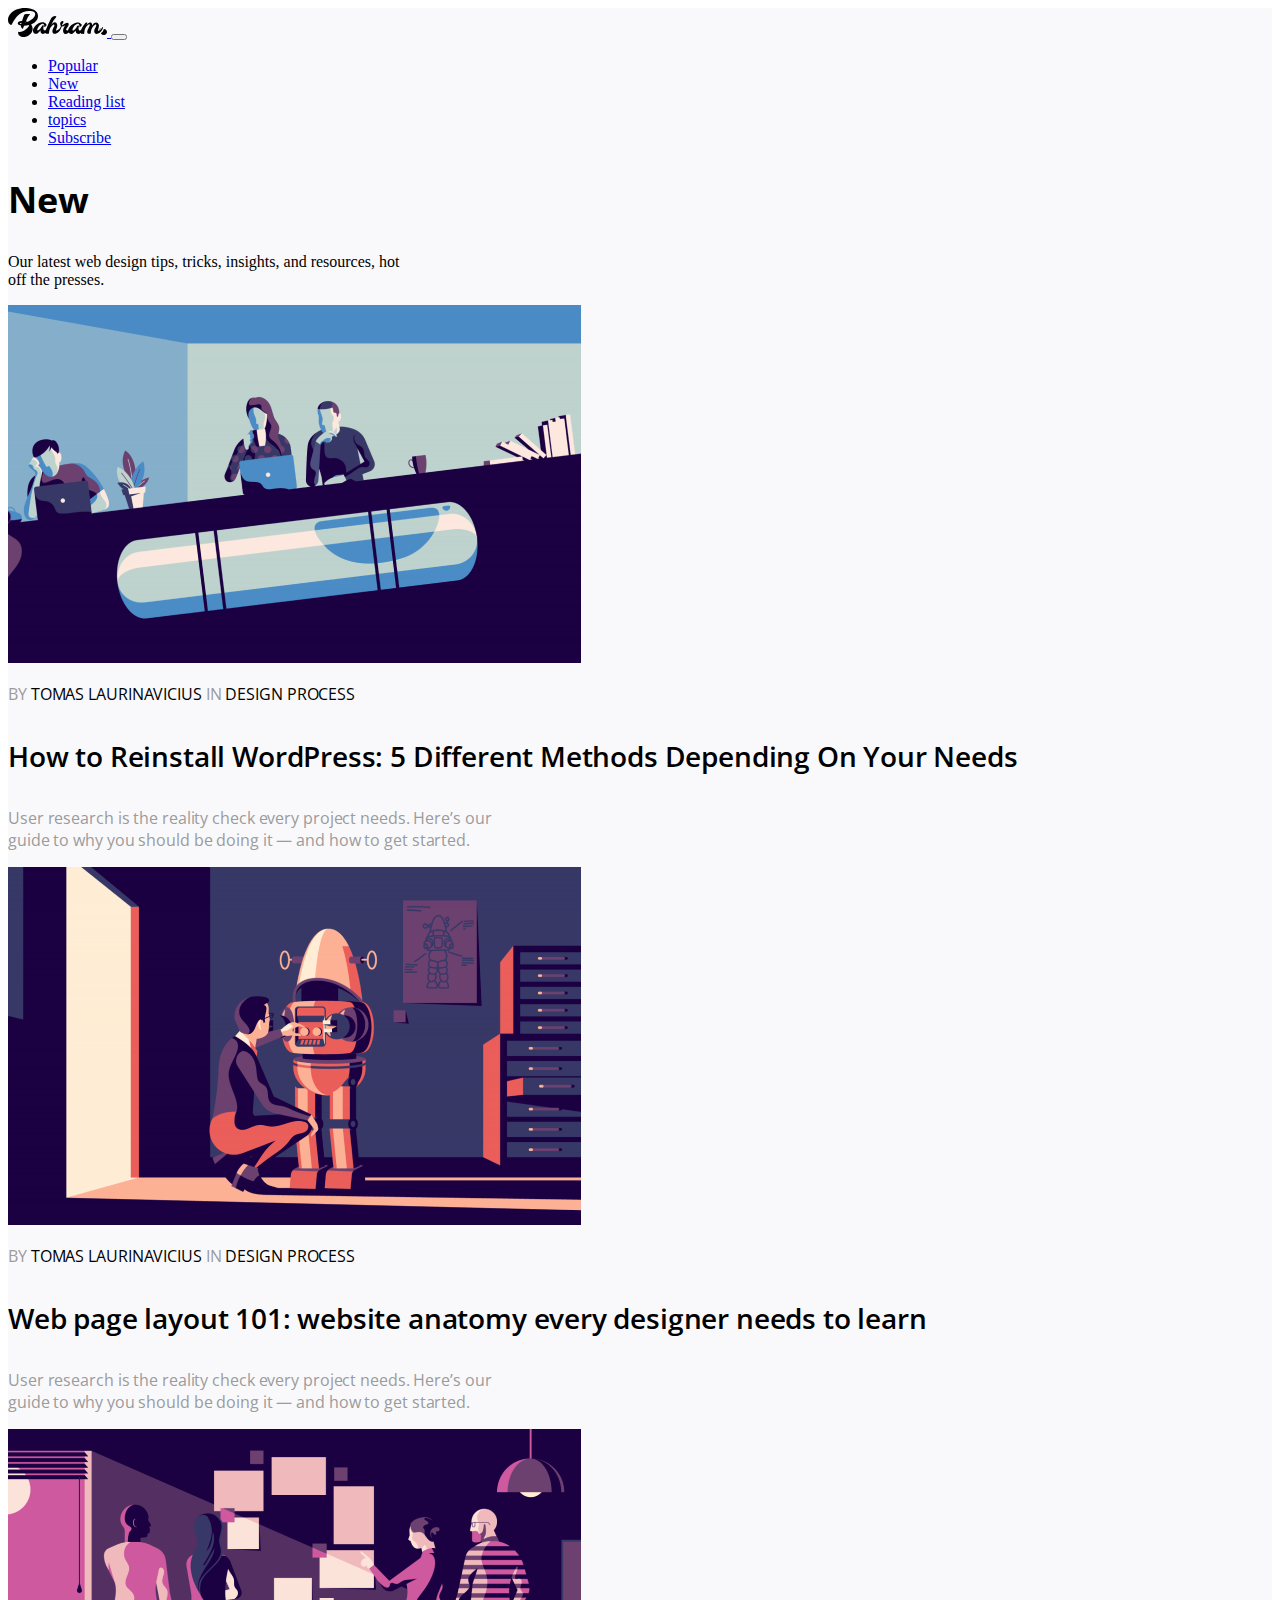
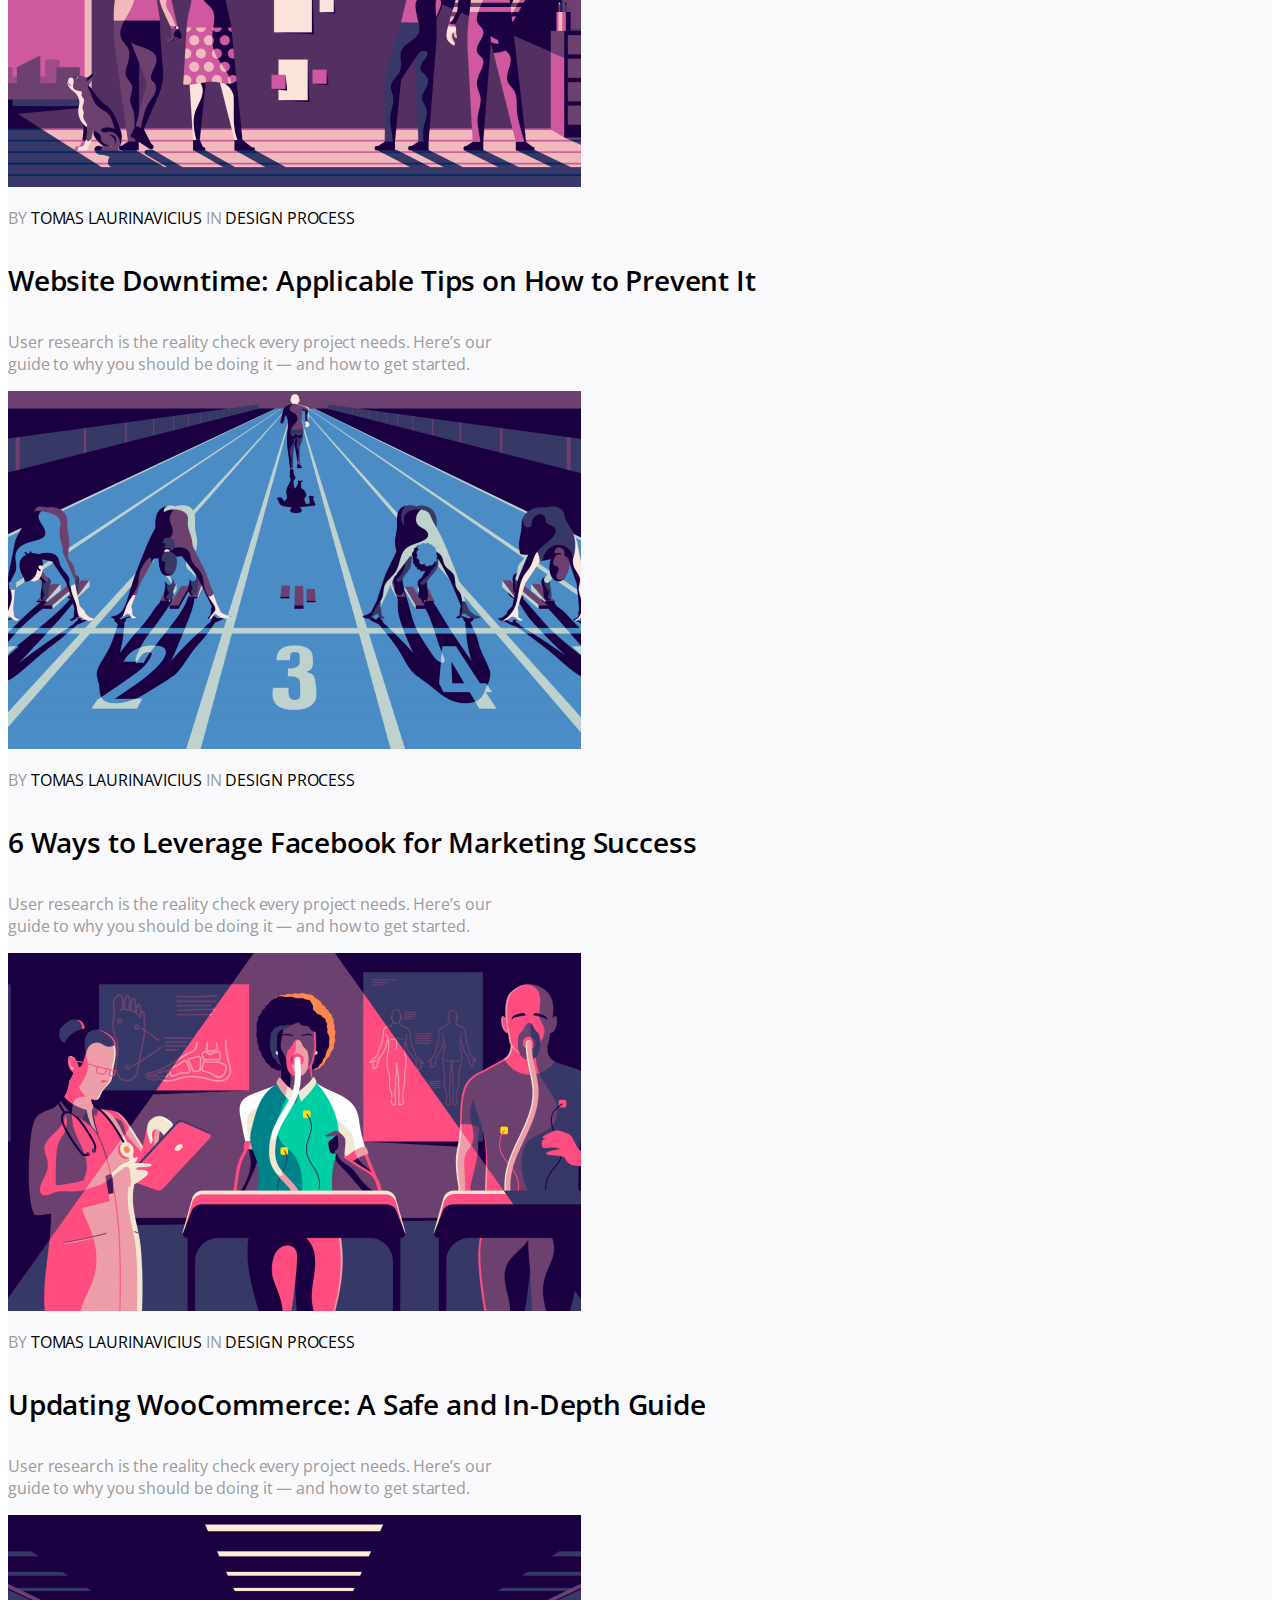
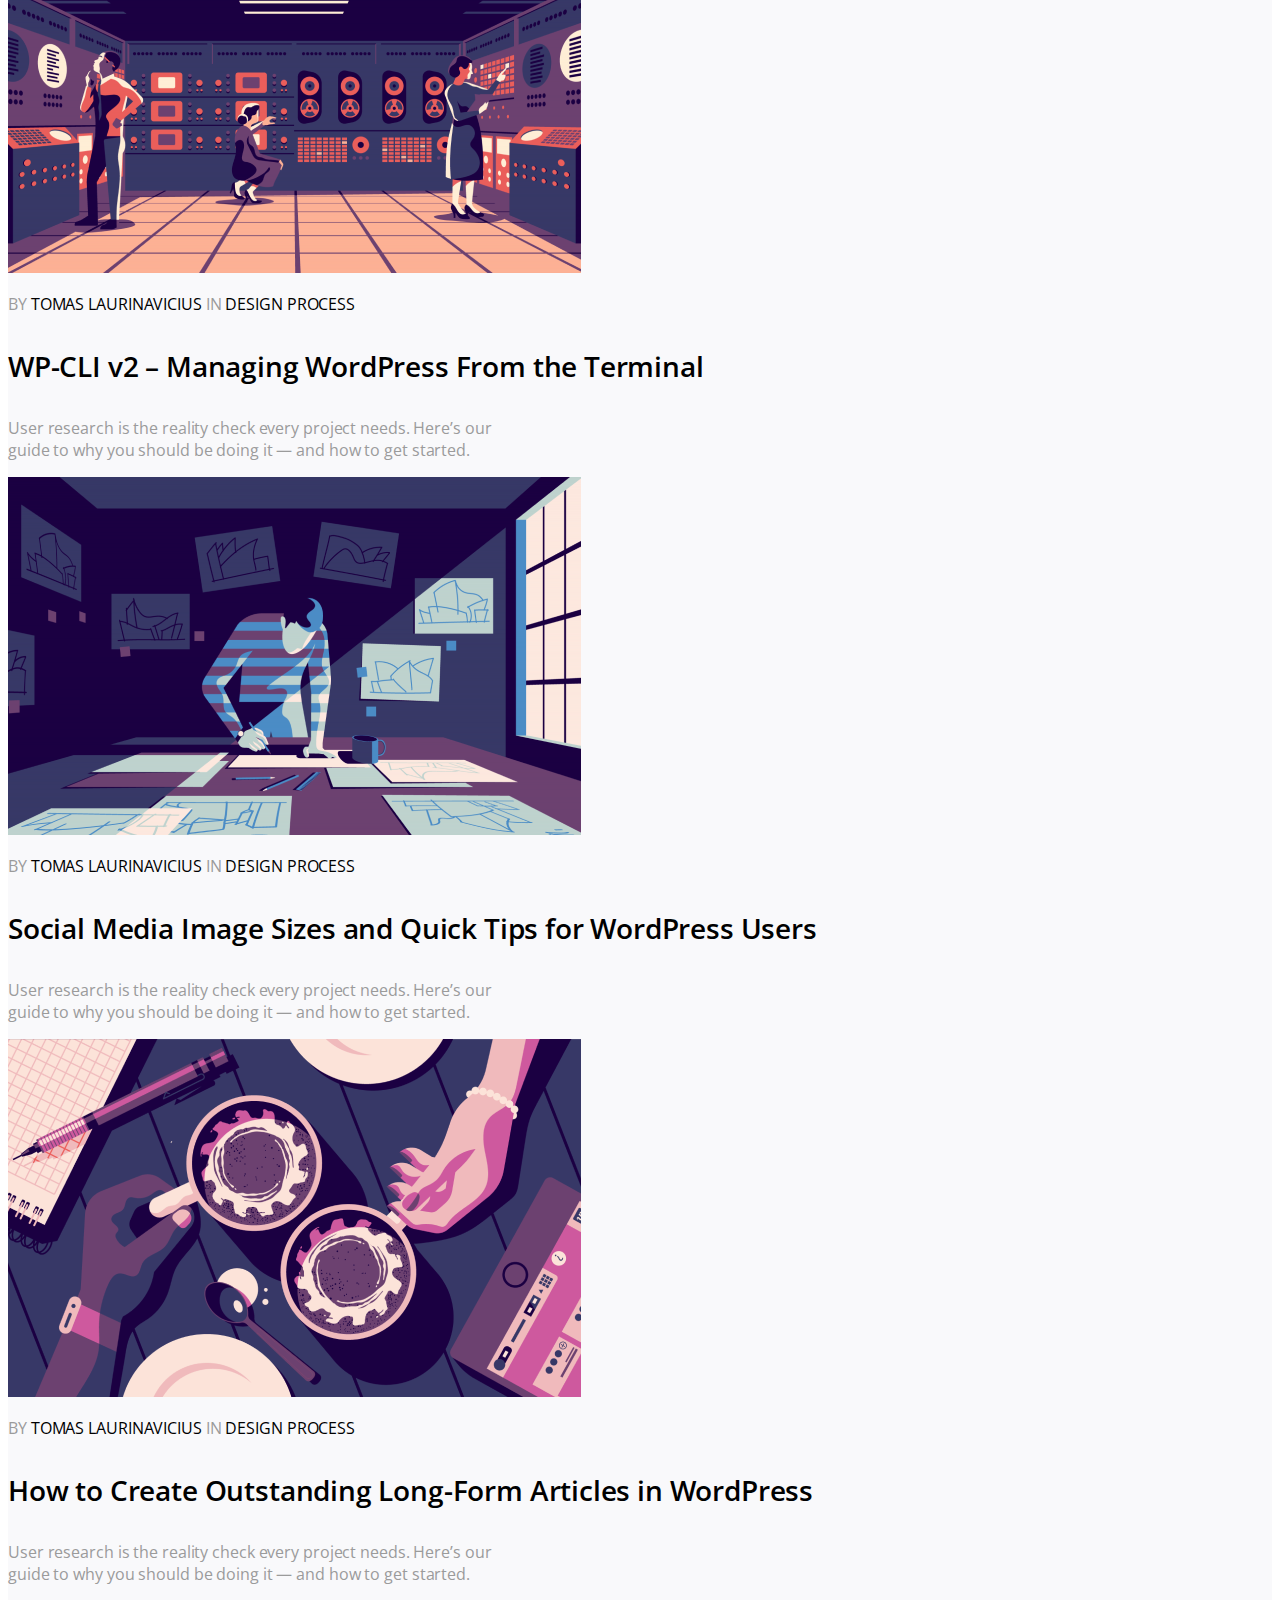
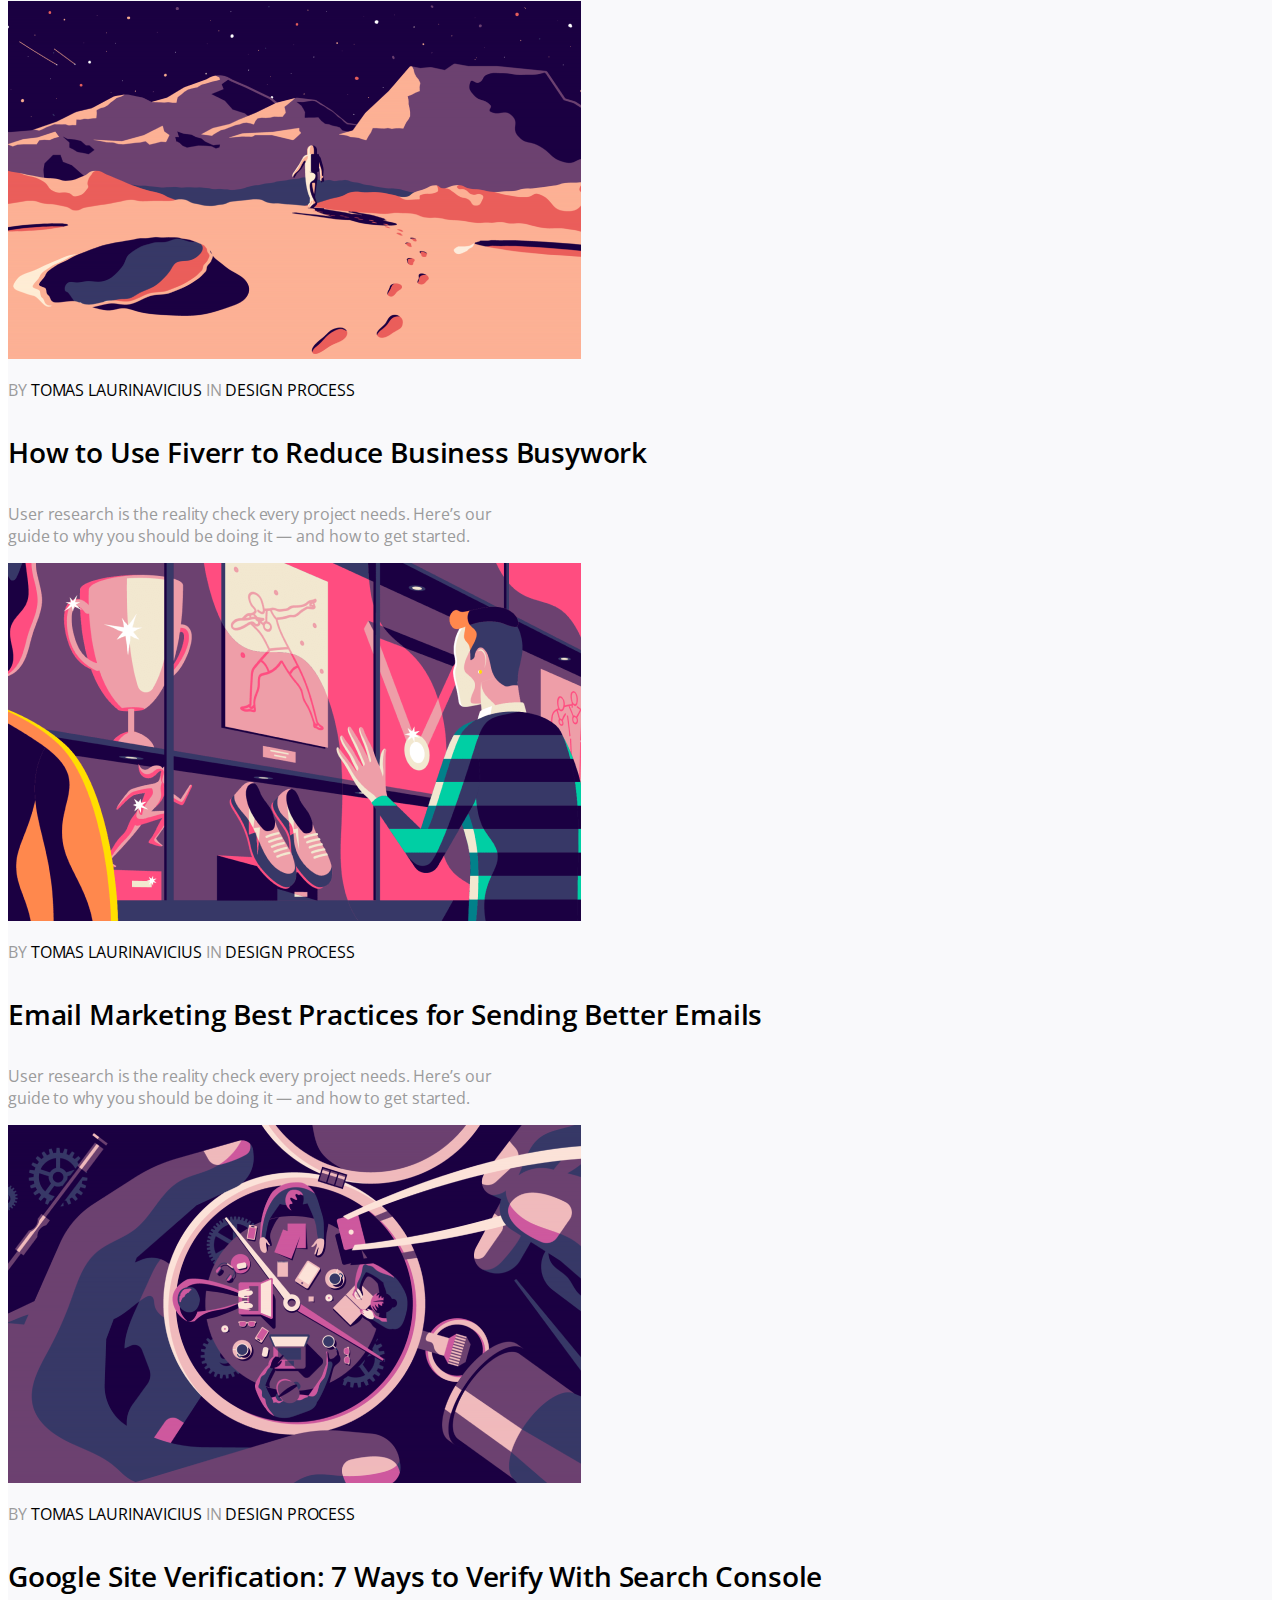
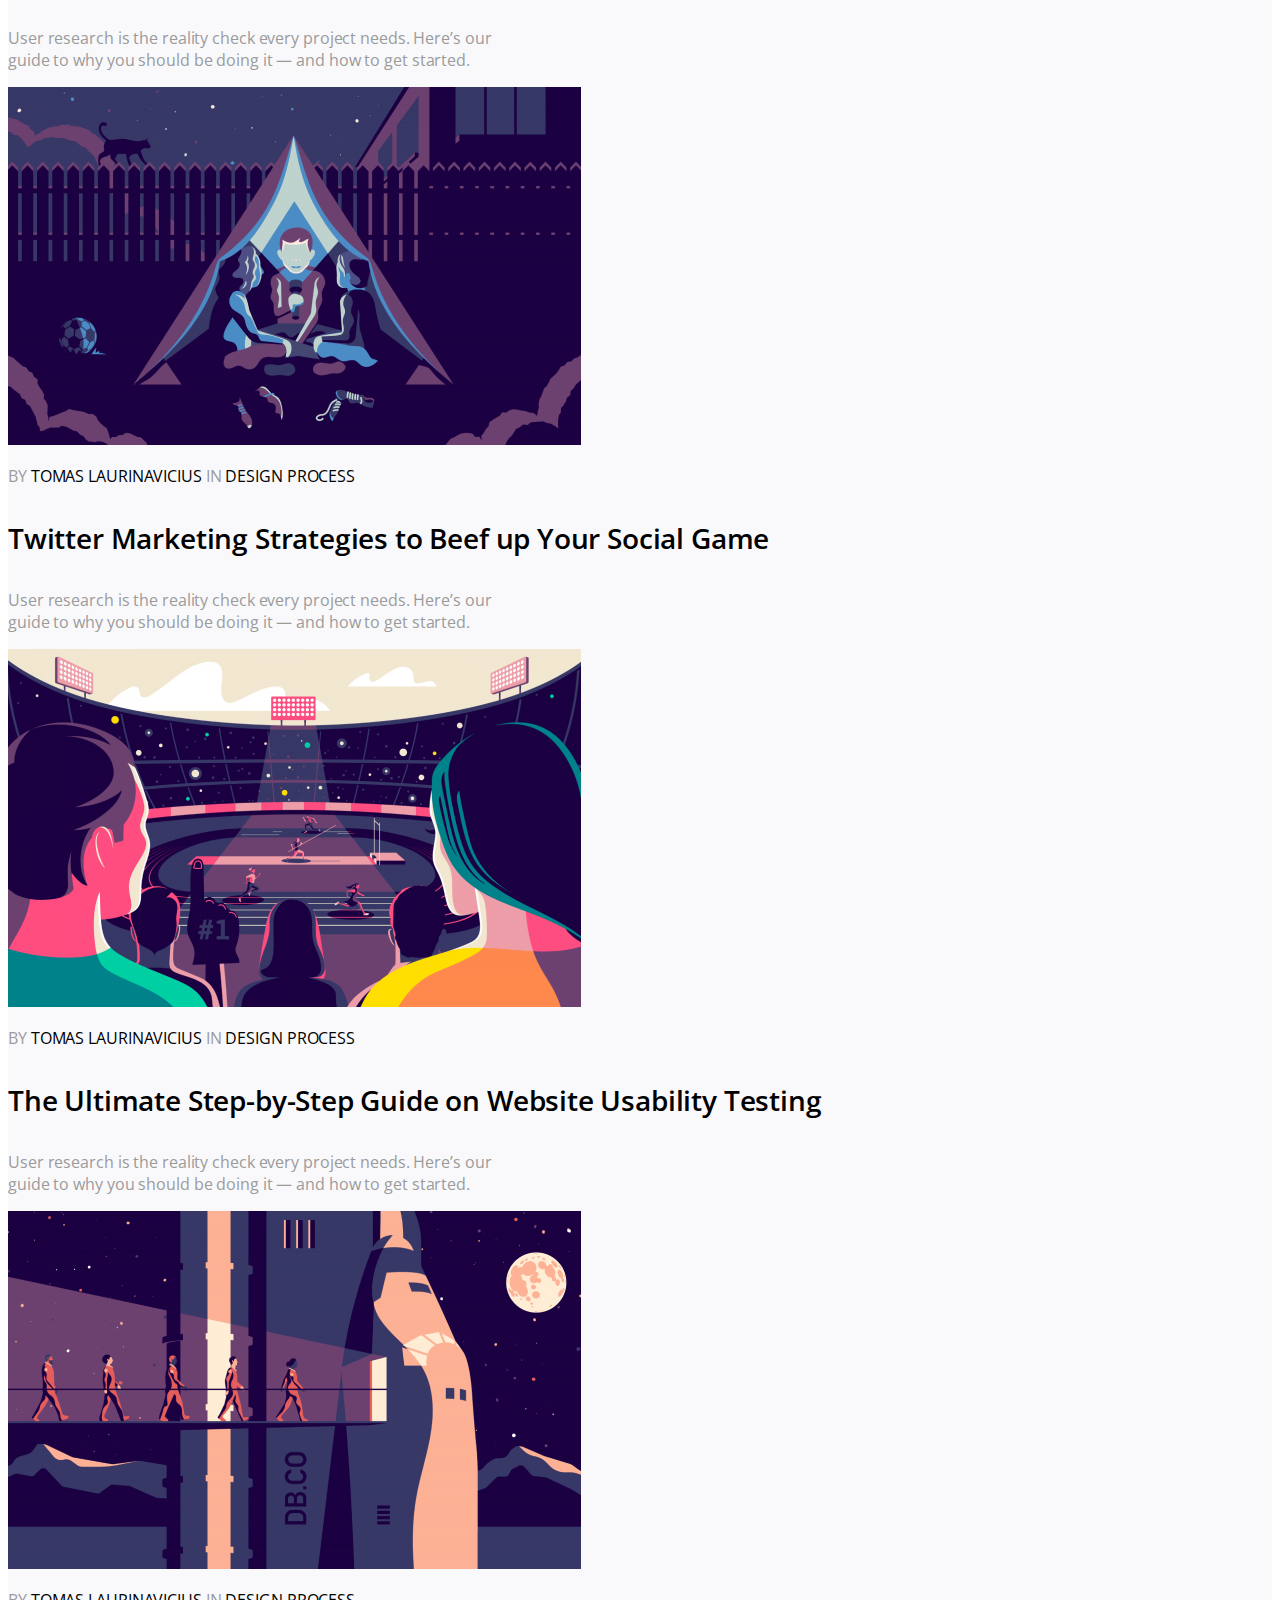
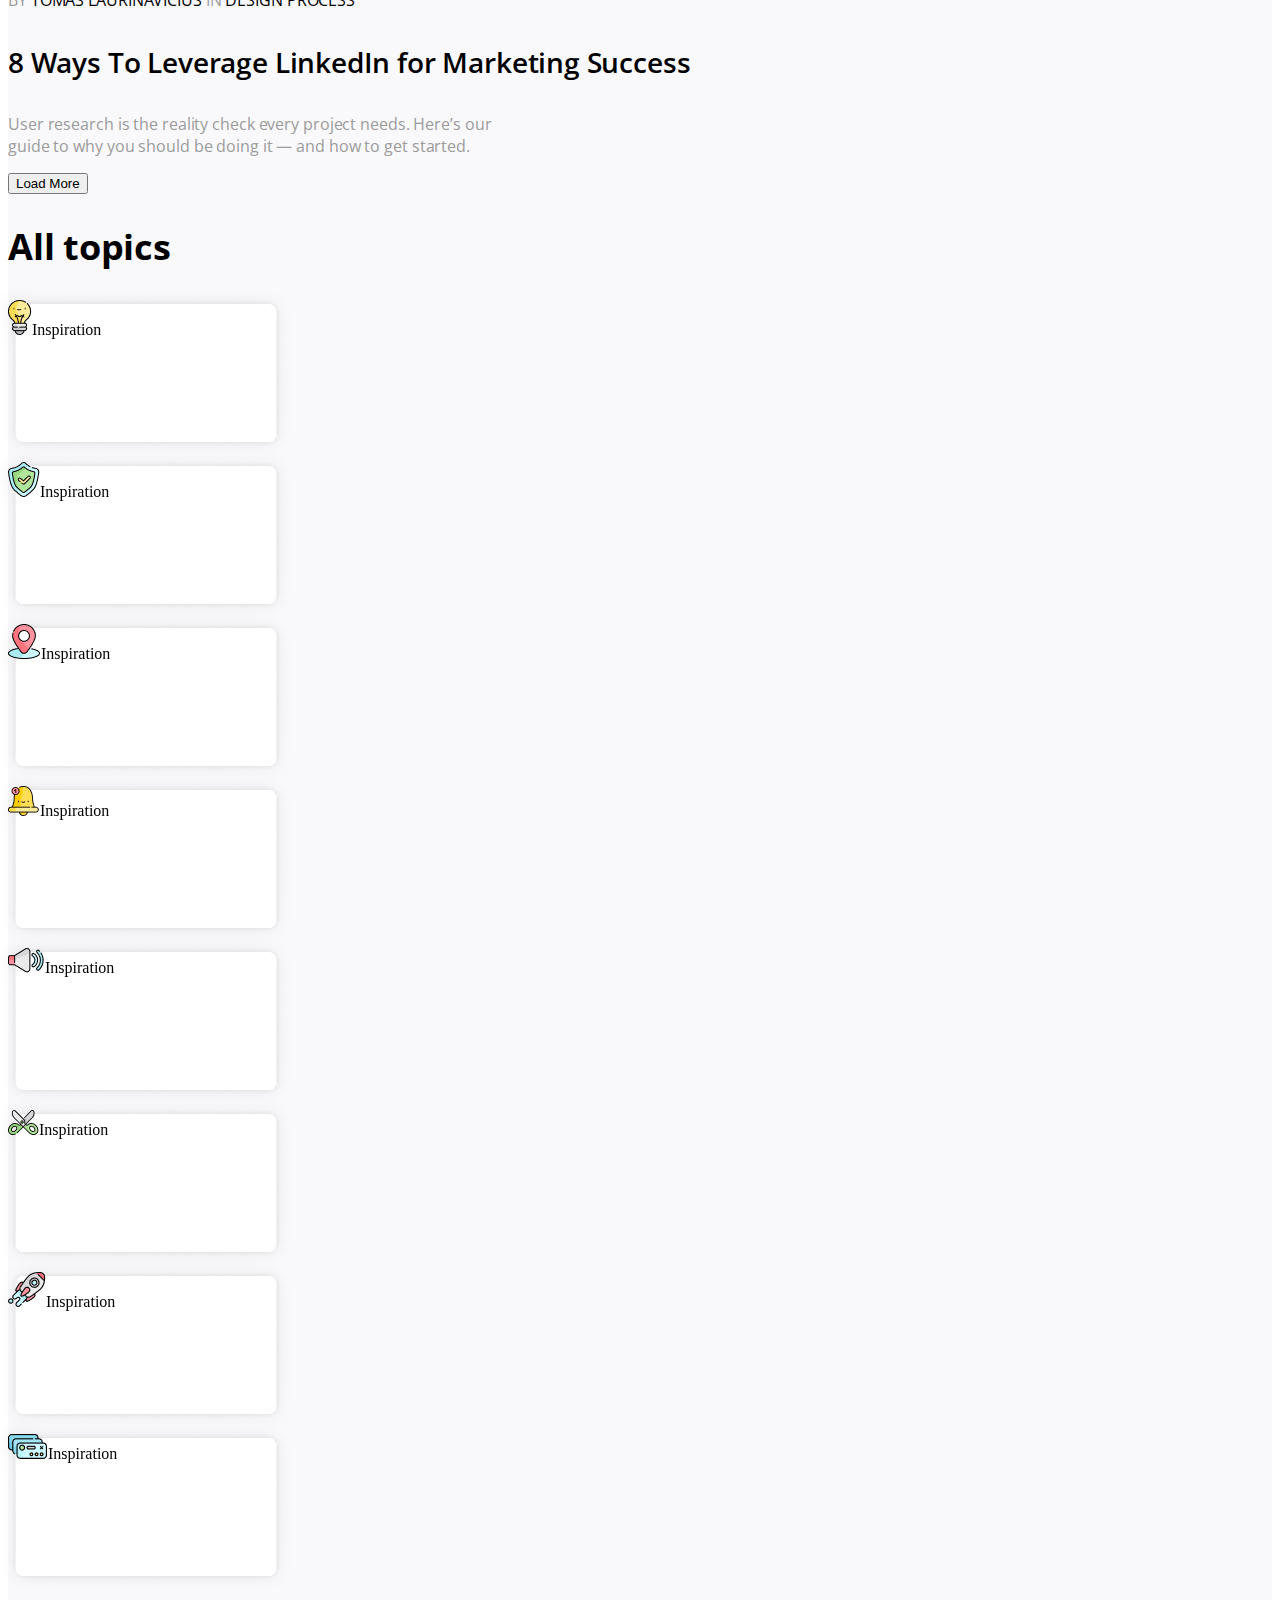
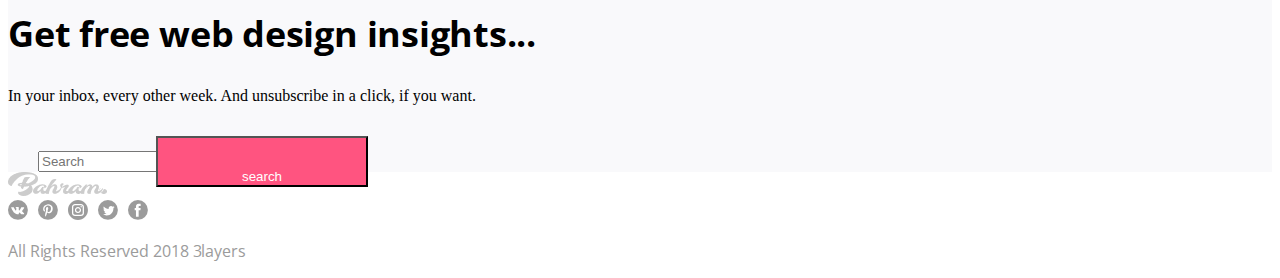
==== commit 8a2b37c1: "cambios" ====
--- a/news.html
+++ b/news.html
@@ -227,22 +227,34 @@
                 </div>
             </div>
           </section>
+
+          <section class="row px-4 py-5">
+
+            <div class="text-center">
+              <h1 class="titulo">Get free web design insights...</h1>
+              <p class="lead negro">In your inbox, every other week. And unsubscribe in a click, if you want.</p>
+              <form role="search">
+                <input class="trampa2 rounded-5 px-5 p-3" type="search" placeholder="Search" aria-label="Search">
+                <input class="trampa rounded-5" type="button" value="search" aria-label="search">
+              </form>
+            </div>
+            </section>
         
-            <footer class="row px-4 py-5 blanco-b">
-
-                <div class="col-sm-4 ">
-                <img src="assets/icons/Group 13 (1).png" alt="">
-                </div>
+          <footer class="row px-4 py-5 blanco-b">
+
+            <div class="col-sm-4 ">
+              <img src="assets/icons/Group 13 (1).png" alt="">
+              </div>
+      
+              <div class="col-sm-4">
+              <img src="assets/icons/Social Media.svg" alt="">
+              </div>
         
-                <div class="col-sm-4">
-                <img src="assets/icons/Social Media.svg" alt="">
-                </div>
-        
-                <div class="col-sm-4">
-                <p class="ghost">All Rights Reserved 2018 3layers</p>
-                </div>
-      
-            </footer>
+              <div class="col-sm-4">
+              <p class="ghost">All Rights Reserved 2018 3layers</p>
+            </div>
+              
+          </footer>
         </section>
     </section>
 </body>
--- a/css/style.css
+++ b/css/style.css
@@ -142,4 +142,26 @@
 
 .mt-12 {
     margin-top: -12px;
+}
+
+.trampa {
+    position: relative;
+    top: 15px;
+    left: -41px;
+    padding-inline: 84px;
+    padding-top: 31px;
+    background-color: #FF5480;
+    color: #FFF;
+}
+
+.trampa2 {
+    position: relative;
+    top: 0px;
+    left: 30px;
+}
+
+.texto {
+    margin-left: 70px;
+    margin-right: 207px;
+    margin-top: 28px;
 }